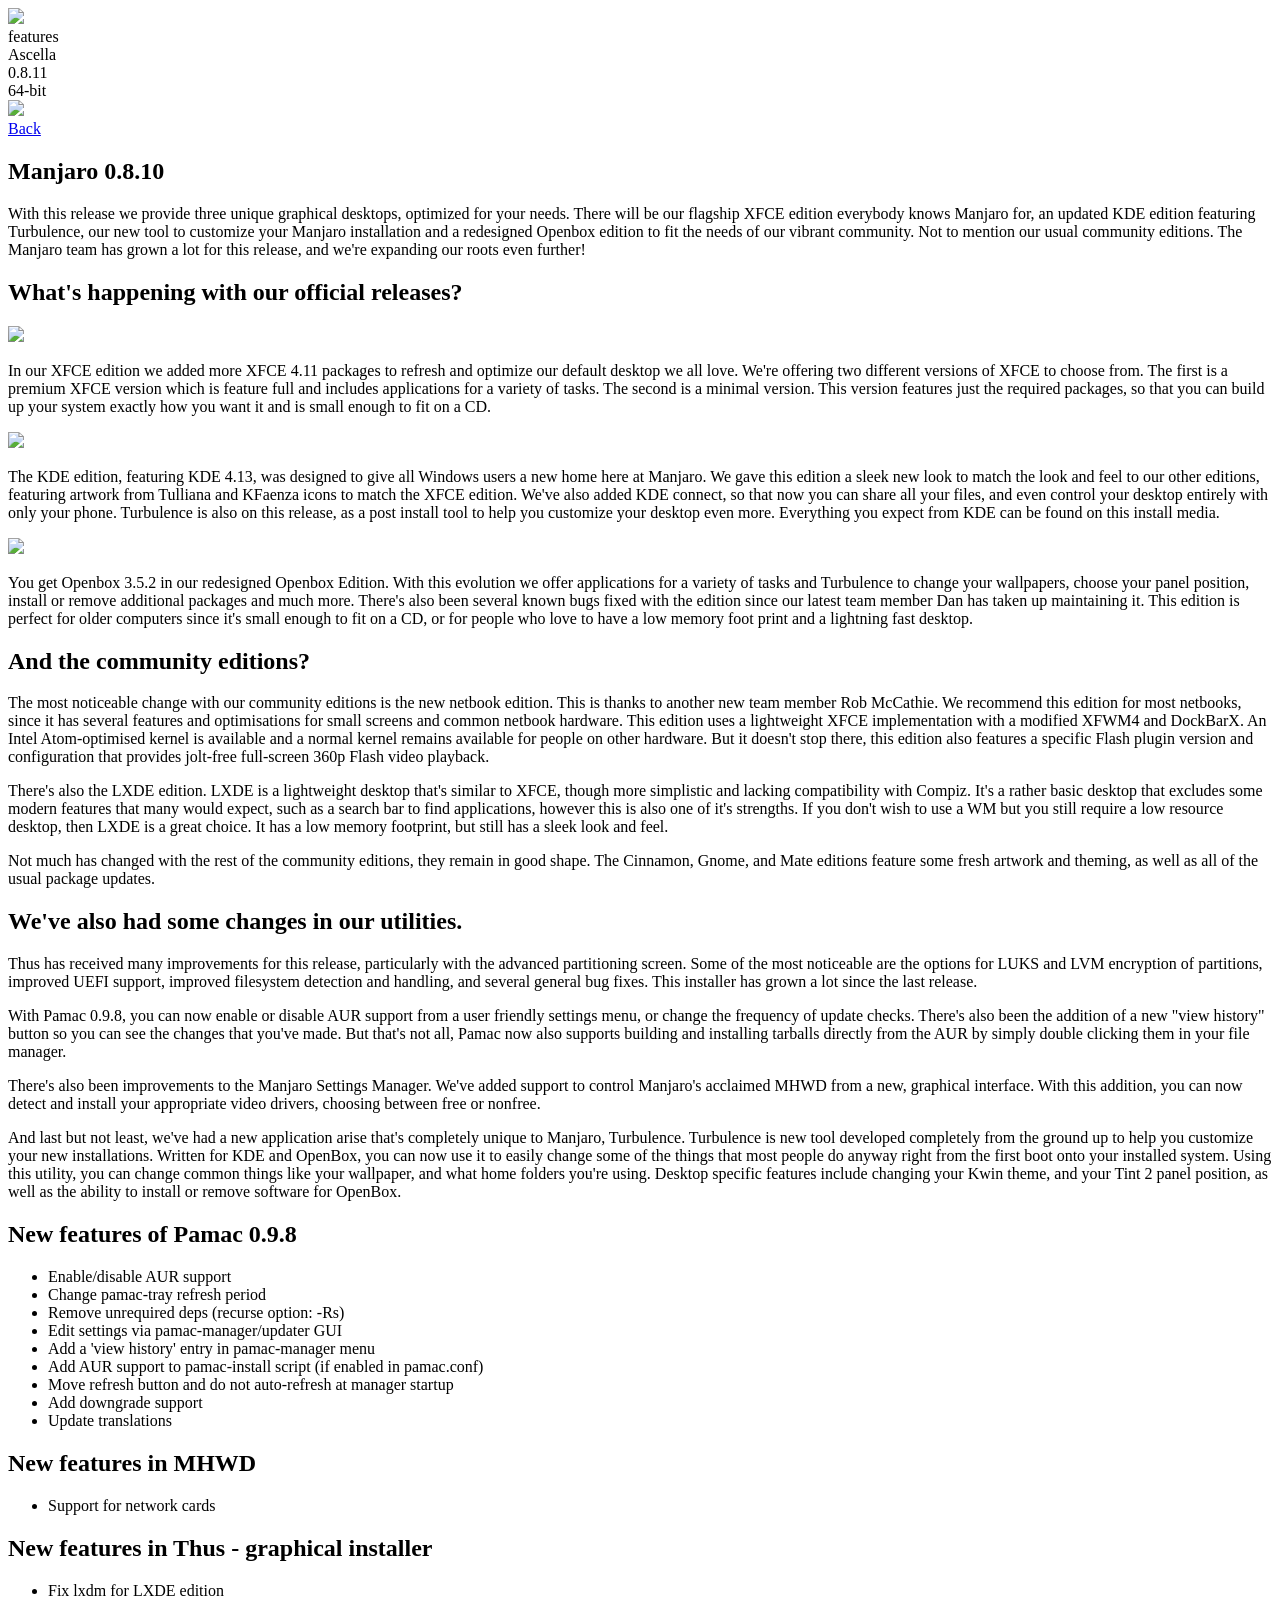
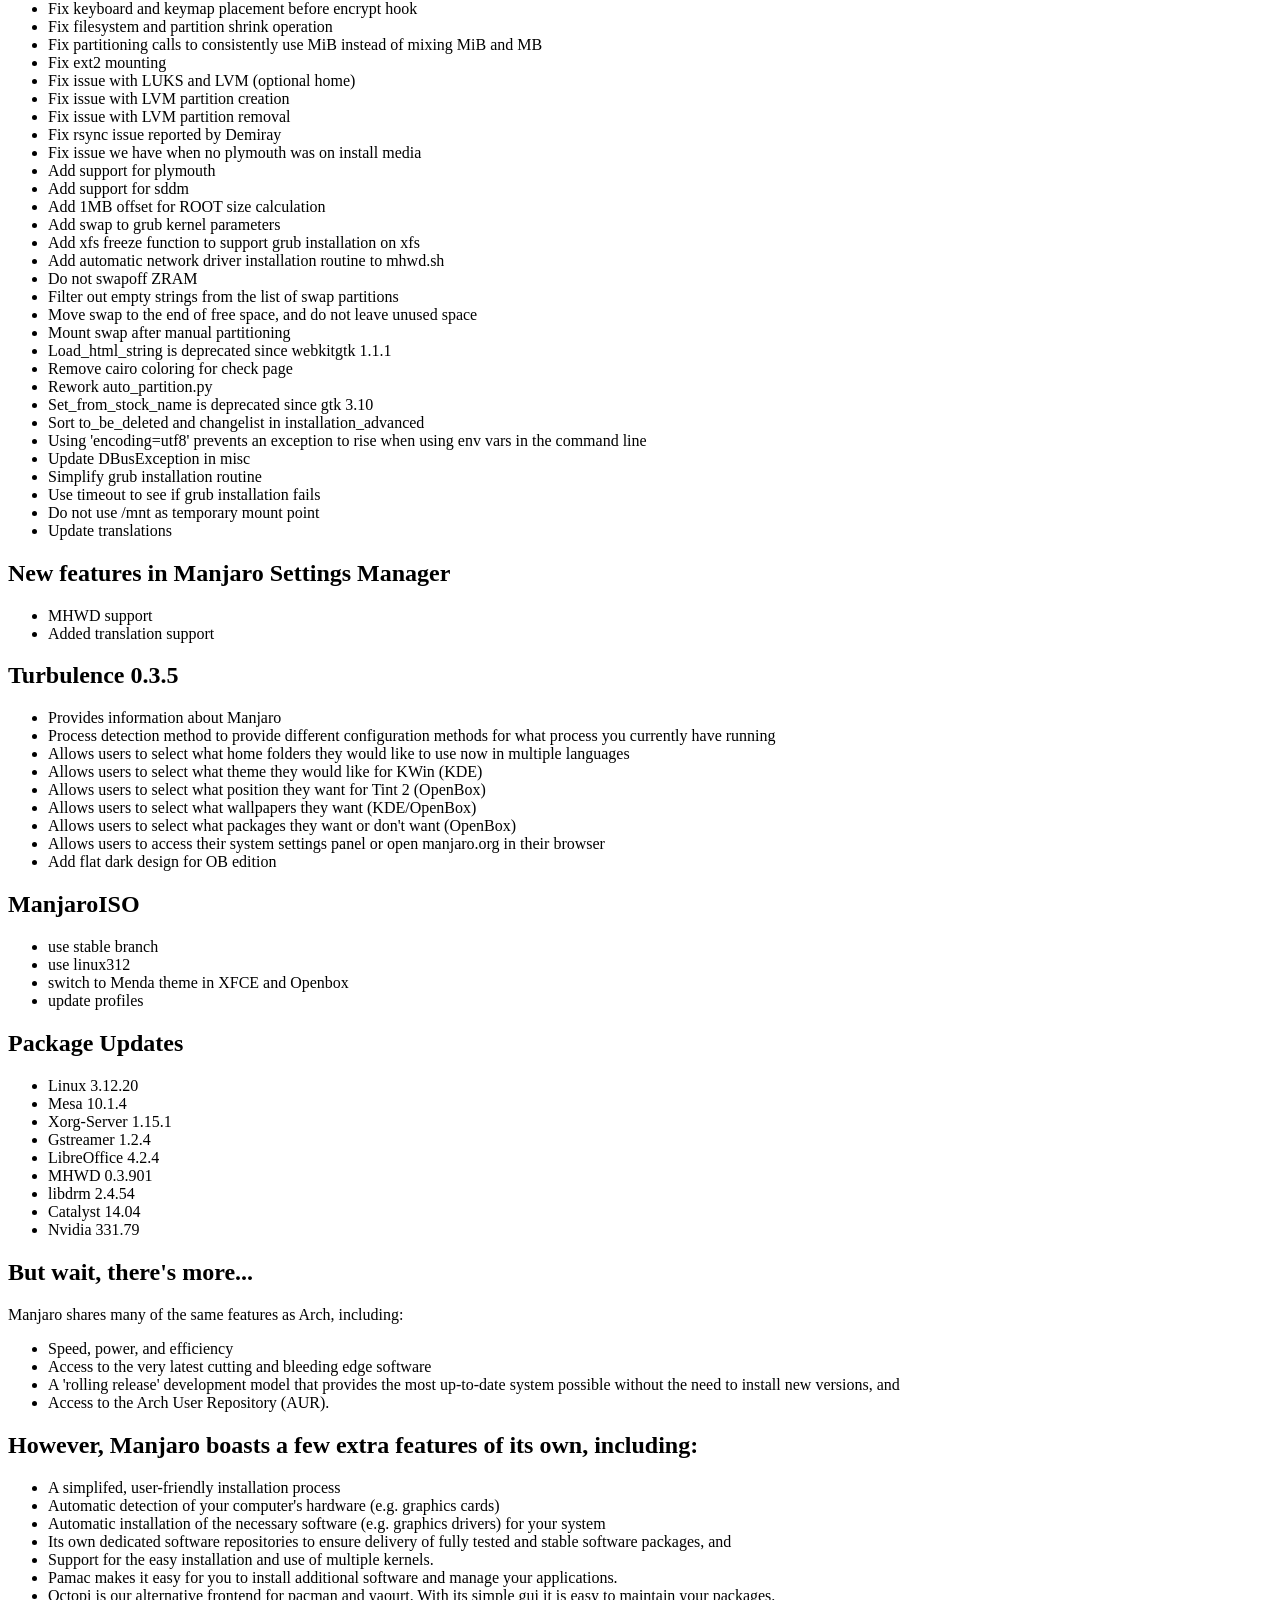
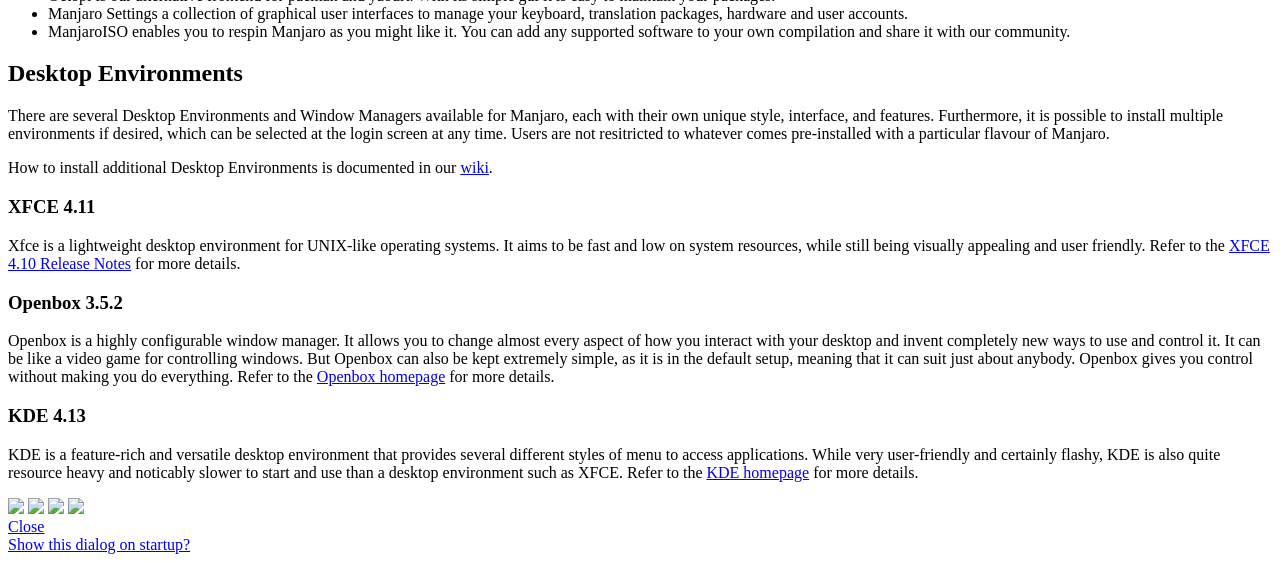
==== src/data/features.html @ 605cc164 "beginning of 0.8.11 updates" ====
<!DOCTYPE html>
<html lang="en">
    <head>
        <meta name="viewport" content="width=device-width, initial-scale=1.0">
        <link href="css/extras.css" rel="stylesheet" media="screen">
        <link href="css/common.css" rel="stylesheet" media="screen">
        <link href="css/fonts.css" rel="stylesheet" media="screen">
        <script src="js/jquery.min.js"></script>
        <script src="js/welcome.js"></script>
        <script src="js/addons.js"></script>
    </head>
    
    <!--Designed by Joshua Strot-->
    
    <body>
        <div id="header">
            <img id="logo" src="img/logo.png" />
            <div id="header-text">features</div>
            <div id="codename">Ascella</div><div id="version">0.8.11</div>
            <div id="arch">64-bit</div>
        </div>
        <div id="navigation">
            <a href="./index.html">
                <img src="img/icons/home.png" />
                <div>Back</div>
            </a>
        </div>
        <div id="content">
            <h2 id="content-header">Manjaro 0.8.10</h2>
            <p class="paragraph">With this release we provide three unique graphical desktops, optimized for your needs. There will be our flagship XFCE edition everybody knows Manjaro for, an updated KDE edition featuring Turbulence, our new tool to customize your Manjaro installation and a redesigned Openbox edition to fit the needs of our vibrant community. Not to mention our usual community editions. The Manjaro team has grown a lot for this release, and we're expanding our roots even further!</p>
            <h2 class="content-subheader">What's happening with our official releases?</h2>
            <img src="img/xfce.png" class="content-image-left"/>
            <p class="content-clear-left paragraph">In our XFCE edition we added more XFCE 4.11 packages to refresh and optimize our default desktop we all love. We're offering two different versions of XFCE to choose from. The first is a premium XFCE version which is feature full and includes applications for a variety of tasks. The second is a minimal version. This version features just the required packages, so that you can build up your system exactly how you want it and is small enough to fit on a CD.</p>
            <img src="img/kde.png" class="content-image-right"/>
            <p class="content-clear-right paragraph content-push">The KDE edition, featuring KDE 4.13, was designed to give all Windows users a new home here at Manjaro. We gave this edition a sleek new look to match the look and feel to our other editions, featuring artwork from Tulliana and KFaenza icons to match the XFCE edition. We've also added KDE connect, so that now you can share all your files, and even control your desktop entirely with only your phone. Turbulence is also on this release, as a post install tool to help you customize your desktop even more. Everything you expect from KDE can be found on this install media.</p>
            <img src="img/openbox.png" class="content-image-left"/>
            <p class="content-clear-left paragraph content-push">You get Openbox 3.5.2 in our redesigned Openbox Edition. With this evolution we offer applications for a variety of tasks and Turbulence to change your wallpapers, choose your panel position, install or remove additional packages and much more. There's also been several known bugs fixed with the edition since our latest team member Dan has taken up maintaining it. This edition is perfect for older computers since it's small enough to fit on a CD, or for people who love to have a low memory foot print and a lightning fast desktop.</p>
            <h2 class="content-subheader">And the community editions?</h2>
            <p class="paragraph">The most noticeable change with our community editions is the new netbook edition. This is thanks to another new team member Rob McCathie. We recommend this edition for most netbooks, since it has several features and optimisations for small screens and common netbook hardware. This edition uses a lightweight XFCE implementation with a modified XFWM4 and DockBarX. An Intel Atom-optimised kernel is available and a normal kernel remains available for people on other hardware. But it doesn't stop there, this edition also features a specific Flash plugin version and configuration that provides jolt-free full-screen 360p Flash video playback.</p>
            <p class="paragraph">There's also the LXDE edition. LXDE is a lightweight desktop that's similar to XFCE, though more simplistic and lacking compatibility with Compiz. It's a rather basic desktop that excludes some modern features that many would expect, such as a search bar to find applications, however this is also one of it's strengths. If you don't wish to use a WM but you still require a low resource desktop, then LXDE is a great choice. It has a low memory footprint, but still has a sleek look and feel.</p>
            <p class="paragraph">Not much has changed with the rest of the community editions, they remain in good shape. The Cinnamon, Gnome, and Mate editions feature some fresh artwork and theming, as well as all of the usual package updates.</p>
            <h2 class="content-subheader">We've also had some changes in our utilities.</h2>
            <p class="paragraph">Thus has received many improvements for this release, particularly with the advanced partitioning screen. Some of the most noticeable are the options for LUKS and LVM encryption of partitions, improved UEFI support, improved filesystem detection and handling, and several general bug fixes. This installer has grown a lot since the last release.</p>
            <p class="paragraph">With Pamac 0.9.8, you can now enable or disable AUR support from a user friendly settings menu, or change the frequency of update checks. There's also been the addition of a new "view history" button so you can see the changes that you've made. But that's not all, Pamac now also supports building and installing tarballs directly from the AUR by simply double clicking them in your file manager.</p>
            <p class="paragraph">There's also been improvements to the Manjaro Settings Manager. We've added support to control Manjaro's acclaimed MHWD from a new, graphical interface. With this addition, you can now detect and install your appropriate video drivers, choosing between free or nonfree. </p>
            <p class="paragraph">And last but not least, we've had a new application arise that's completely unique to Manjaro, Turbulence. Turbulence is new tool developed completely from the ground up to help you customize your new installations. Written for KDE and OpenBox, you can now use it to easily change some of the things that most people do anyway right from the first boot onto your installed system. Using this utility, you can change common things like your wallpaper, and what home folders you're using. Desktop specific features include changing your Kwin theme, and your Tint 2 panel position, as well as the ability to install or remove software for OpenBox.</p>
            <h2 class="content-subheader">New features of Pamac 0.9.8</h2>
            <ul class="list">
                <li>Enable/disable AUR support</li>
                <li>Change pamac-tray refresh period</li>
                <li>Remove unrequired deps (recurse option: -Rs)</li>
                <li>Edit settings via pamac-manager/updater GUI</li>
                <li>Add a 'view history' entry in pamac-manager menu</li>
                <li>Add AUR support to pamac-install script (if enabled in pamac.conf)</li>
                <li>Move refresh button and do not auto-refresh at manager startup</li>
                <li>Add downgrade support</li>
                <li>Update translations</li>
            </ul>
            <h2 class="content-subheader">New features in MHWD</h2>
            <ul class="list">
                <li>Support for network cards</li>
             </ul>
            <h2 class="content-subheader">New features in Thus - graphical installer</h2>
            <ul class="list">
                <li>Fix lxdm for LXDE edition</li>
                <li>Fix keyboard and keymap placement before encrypt hook</li>
                <li>Fix filesystem and partition shrink operation</li>
                <li>Fix partitioning calls to consistently use MiB instead of mixing MiB and MB</li>
                <li>Fix ext2 mounting</li>
                <li>Fix issue with LUKS and LVM (optional home)</li>
                <li>Fix issue with LVM partition creation</li>
                <li>Fix issue with LVM partition removal</li>
                <li>Fix rsync issue reported by Demiray</li>
                <li>Fix issue we have when no plymouth was on install media</li>
                <li>Add support for plymouth</li>
                <li>Add support for sddm</li>
                <li>Add 1MB offset for ROOT size calculation</li>
                <li>Add swap to grub kernel parameters</li>
                <li>Add xfs freeze function to support grub installation on xfs</li>
                <li>Add automatic network driver installation routine to mhwd.sh</li>
                <li>Do not swapoff ZRAM</li>
                <li>Filter out empty strings from the list of swap partitions</li>
                <li>Move swap to the end of free space, and do not leave unused space</li>
                <li>Mount swap after manual partitioning</li>
                <li>Load_html_string is deprecated since webkitgtk 1.1.1</li>
                <li>Remove cairo coloring for check page</li>
                <li>Rework auto_partition.py</li>
                <li>Set_from_stock_name is deprecated since gtk 3.10</li>           
                <li>Sort to_be_deleted and changelist in installation_advanced</li>
                <li>Using 'encoding=utf8' prevents an exception to rise when using env vars in the command line</li>
                <li>Update DBusException in misc</li>
                <li>Simplify grub installation routine</li>
                <li>Use timeout to see if grub installation fails</li>
                <li>Do not use /mnt as temporary mount point</li>
                <li>Update translations</li>
            </ul>
            <h2 class="content-subheader">New features in Manjaro Settings Manager</h2>
            <ul class="list">
                <li>MHWD support</li>
                <li>Added translation support</li>
            </ul>
            <h2 class="content-subheader">Turbulence 0.3.5</h2>
            <ul class="list">
                <li>Provides information about Manjaro</li>
                <li>Process detection method to provide different configuration methods for what process you currently have running</li>
                <li>Allows users to select what home folders they would like to use now in multiple languages</li>
                <li>Allows users to select what theme they would like for KWin (KDE)</li>
                <li>Allows users to select what position they want for Tint 2 (OpenBox)</li>
                <li>Allows users to select what wallpapers they want (KDE/OpenBox)</li>
                <li>Allows users to select what packages they want or don&#39;t want (OpenBox)</li>
                <li>Allows users to access their system settings panel or open manjaro.org in their browser</li>
                <li>Add flat dark design for OB edition</li>
            </ul>
            <h2 class="content-subheader">ManjaroISO</h2>
            <ul class="list">
                <li>use stable branch</li>
                <li>use linux312</li>
                <li>switch to Menda theme in XFCE and Openbox</li>
                <li>update profiles</li>
           </ul>
            <h2 class="content-subheader">Package Updates</h2>
            <ul class="list">
                <li>Linux 3.12.20</li>
                <li>Mesa 10.1.4</li>
                <li>Xorg-Server 1.15.1</li>
                <li>Gstreamer 1.2.4</li>
                <li>LibreOffice 4.2.4</li>
                <li>MHWD 0.3.901</li>
                <li>libdrm 2.4.54</li>
                <li>Catalyst 14.04</li>
                <li>Nvidia 331.79</li>
            </ul>
            <h2 class="content-subheader">But wait, there's more...</h2>
            <p class="paragraph">Manjaro shares many of the same features as Arch, including:</p>
            <ul class="list">
                <li>Speed, power, and efficiency</li>
                <li>Access to the very latest cutting and bleeding edge software</li>
                <li>A 'rolling release' development model that provides the most up-to-date system possible without the need to install new versions, and</li>
                <li>Access to the Arch User Repository (AUR).</li>
            </ul>
            <h2 class="paragraph">However, Manjaro boasts a few extra features of its own, including:</h2>
            <ul class="list">
                <li>A simplifed, user-friendly installation process</li>
                <li>Automatic detection of your computer's hardware (e.g. graphics cards)</li>
                <li>Automatic installation of the necessary software (e.g. graphics drivers) for your system</li>
                <li>Its own dedicated software repositories to ensure delivery of fully tested and stable software packages, and</li>
                <li>Support for the easy installation and use of multiple kernels.</li>
                <li>Pamac makes it easy for you to install additional software and manage your applications.</li>
                <li>Octopi is our alternative frontend for pacman and yaourt. With its simple gui it is easy to maintain your packages.</li>
                <li>Manjaro Settings a collection of graphical user interfaces to manage your keyboard, translation packages, hardware and user accounts.</li>
                <li>ManjaroISO enables you to respin Manjaro as you might like it. You can add any supported software to your own compilation and share it with our community.</li>
            </ul>
            <h2 class="content-subheader">Desktop Environments</h2>
            <p class="paragraph">There are several Desktop Environments and Window Managers available for Manjaro, each with their own unique style, interface, and features. Furthermore, it is possible to install multiple environments if desired, which can be selected at the login screen at any time. Users are not resitricted to whatever comes pre-installed with a particular flavour of Manjaro.</p>
            <p class="paragraph">How to install additional Desktop Environments is documented in our <a href="cmd://link?http://wiki.manjaro.org/index.php?title=Install_Desktop_Environments" class="success-link">wiki</a>.</p>
            <h3 class="subparagraph">XFCE 4.11</h3>
            <p class="paragraph">Xfce is a lightweight desktop environment for UNIX-like operating systems. It aims to be fast and low on system resources, while still being visually appealing and user friendly. Refer to the <a href="cmd://link?http://www.xfce.org/about/news/?post=1335571200" class="success-link">XFCE 4.10 Release Notes</a> for more details.</p>
            <h3 class="subparagraph">Openbox 3.5.2</h3>
            <p class="paragraph">Openbox is a highly configurable window manager. It allows you to change almost every aspect of how you interact with your desktop and invent completely new ways to use and control it. It can be like a video game for controlling windows. But Openbox can also be kept extremely simple, as it is in the default setup, meaning that it can suit just about anybody. Openbox gives you control without making you do everything. Refer to the <a href="cmd://link?http://openbox.org/" class="success-link">Openbox homepage</a> for more details.</p>
            <h3 class="subparagraph">KDE 4.13</h3>
            <p class="paragraph">KDE is a feature-rich and versatile desktop environment that provides several different styles of menu to access applications. While very user-friendly and certainly flashy, KDE is also quite resource heavy and noticably slower to start and use than a desktop environment such as XFCE.  Refer to the <a href="cmd://link?http://kde.org/" class="success-link">KDE homepage</a> for more details.</p>
            
        </div>
        
        <footer>
            <div id="social-media">
                <a href="cmd://link?https://plus.google.com/118244873957924966264"><img class="social-media-img" src=img/social-google.png /></a>
                <a href="cmd://link?https://www.facebook.com/ManjaroLinux"><img class="social-media-img" src=img/social-facebook.png /></a>
                <a href="cmd://link?https://twitter.com/ManjaroLinux"><img class="social-media-img" src=img/social-twitter.png /></a>
                <a href="cmd://link?https://www.reddit.com/r/ManjaroLinux"><img class="social-media-img" src=img/social-reddit.png /></a>
            </div>
            <a id="close" href="cmd://close">Close</a>
            <div id="checkbox">
                <a href="cmd://toggle-startup"><i id="autostart" class="icon-check"></i> Show this dialog on startup?</a>
            </div>
        </footer>
    </body>
</html>
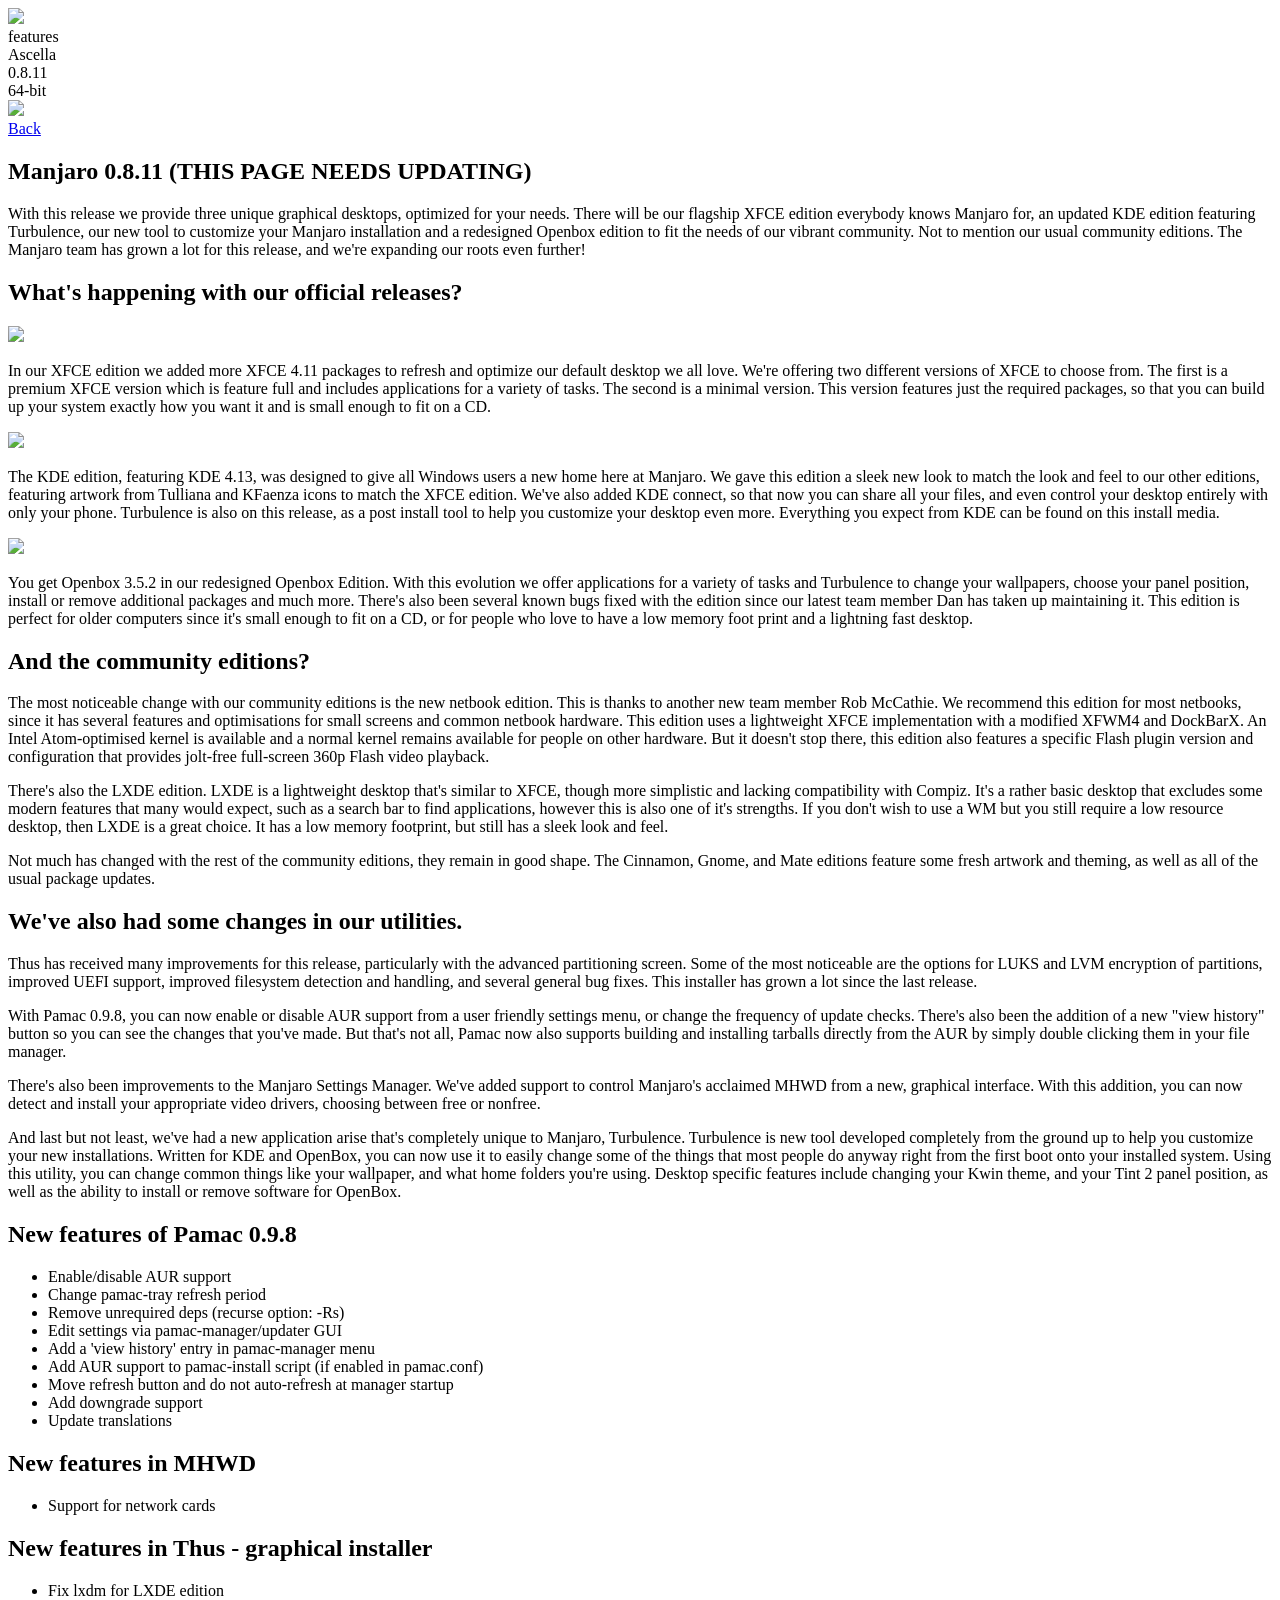
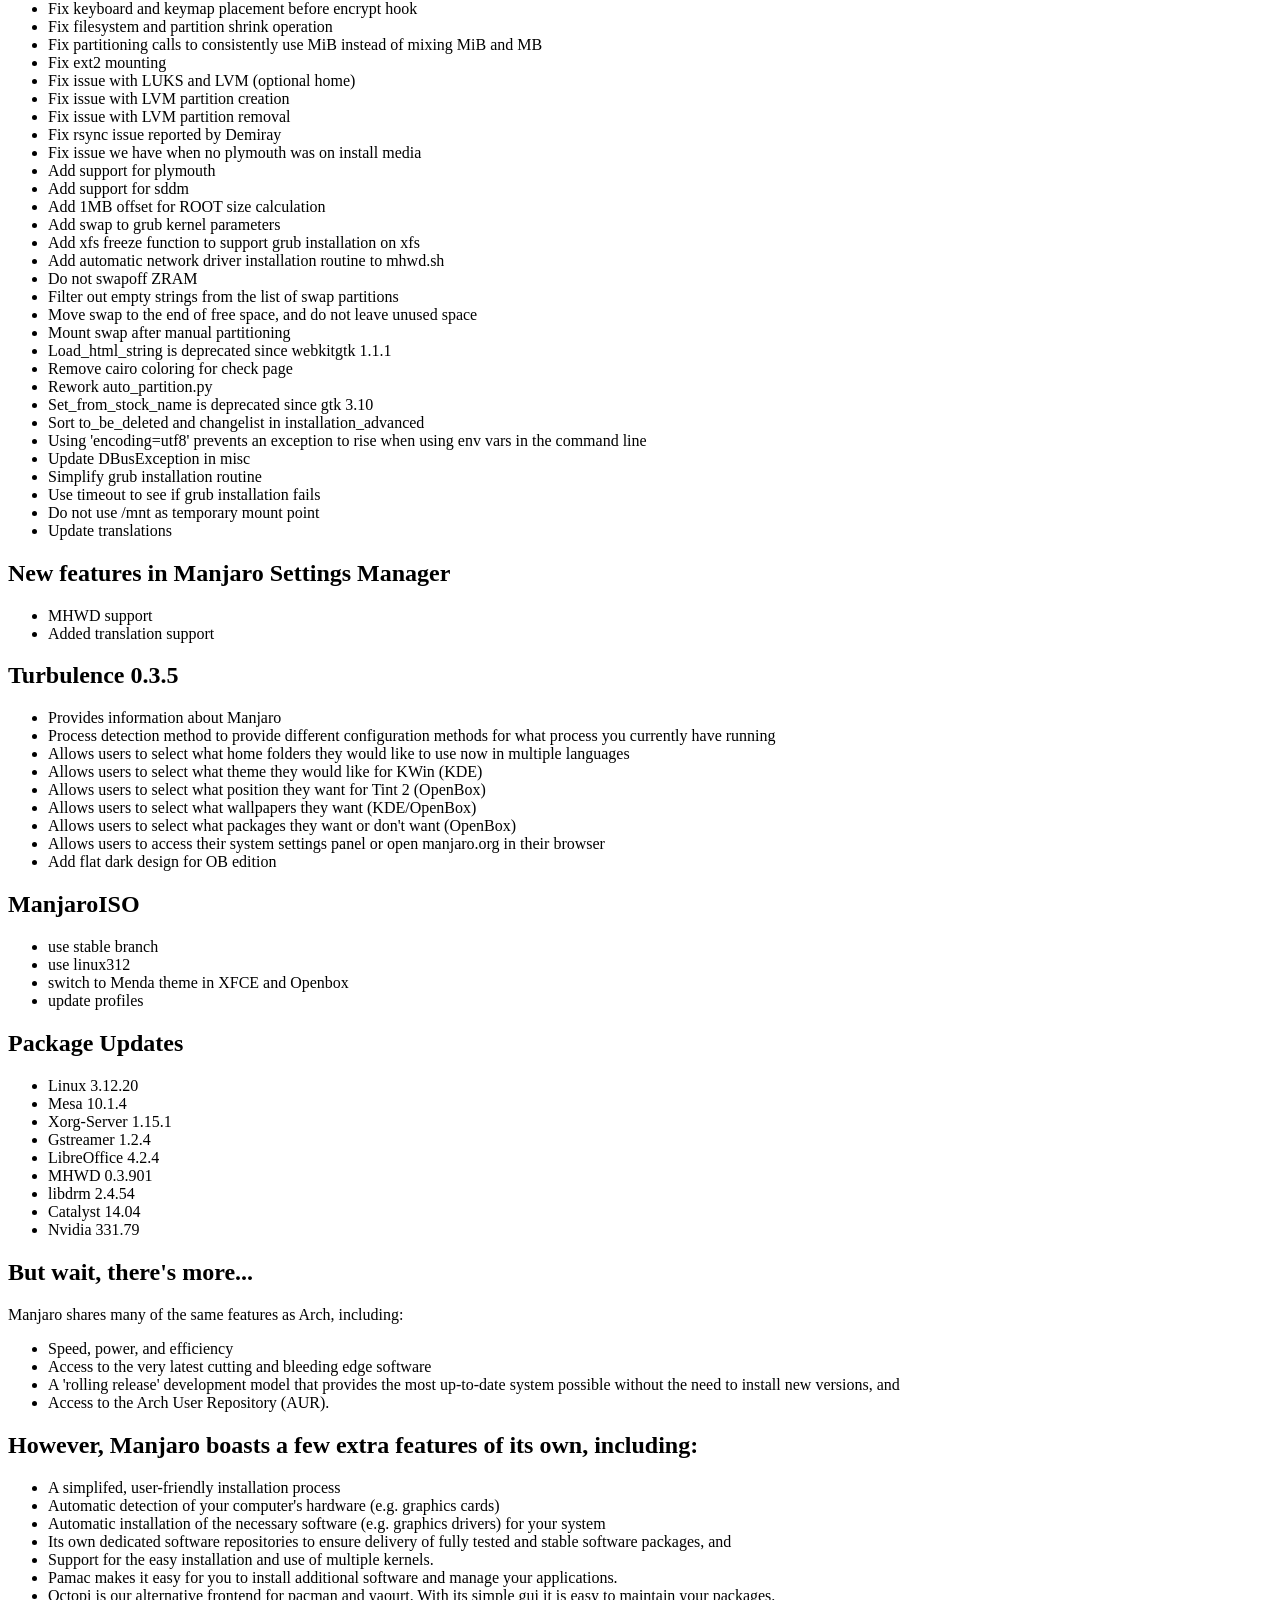
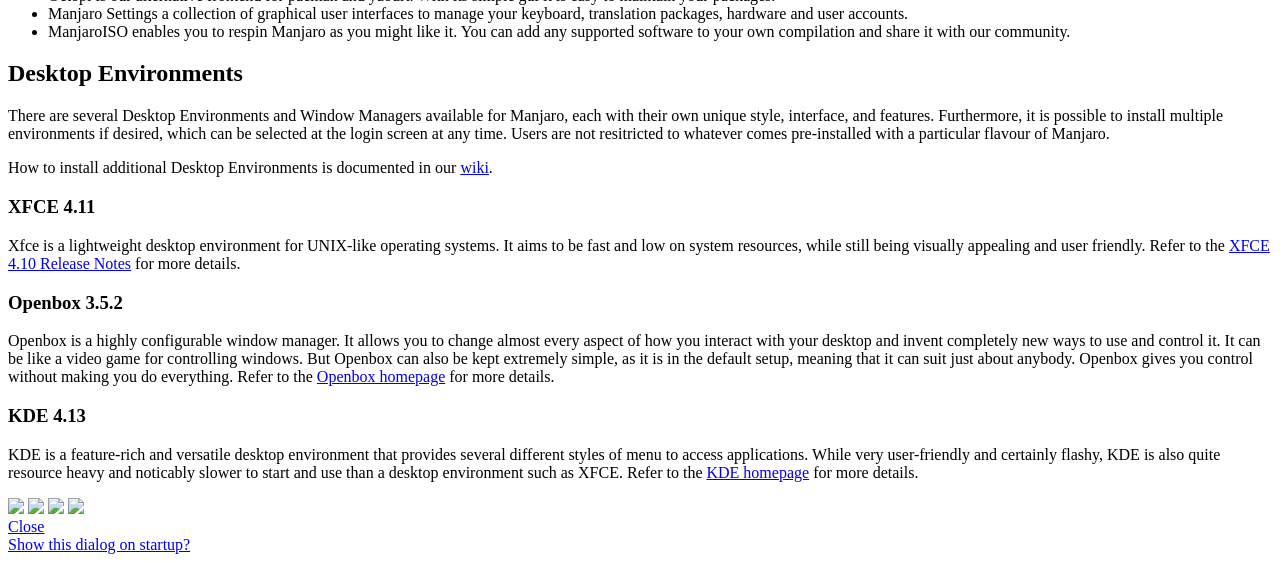
==== commit b208a104: "updates and fixes for 0.8.11 release" ====
--- a/src/data/features.html
+++ b/src/data/features.html
@@ -26,7 +26,7 @@
             </a>
         </div>
         <div id="content">
-            <h2 id="content-header">Manjaro 0.8.10</h2>
+            <h2 id="content-header">Manjaro 0.8.11 (THIS PAGE NEEDS UPDATING)</h2>
             <p class="paragraph">With this release we provide three unique graphical desktops, optimized for your needs. There will be our flagship XFCE edition everybody knows Manjaro for, an updated KDE edition featuring Turbulence, our new tool to customize your Manjaro installation and a redesigned Openbox edition to fit the needs of our vibrant community. Not to mention our usual community editions. The Manjaro team has grown a lot for this release, and we're expanding our roots even further!</p>
             <h2 class="content-subheader">What's happening with our official releases?</h2>
             <img src="img/xfce.png" class="content-image-left"/>
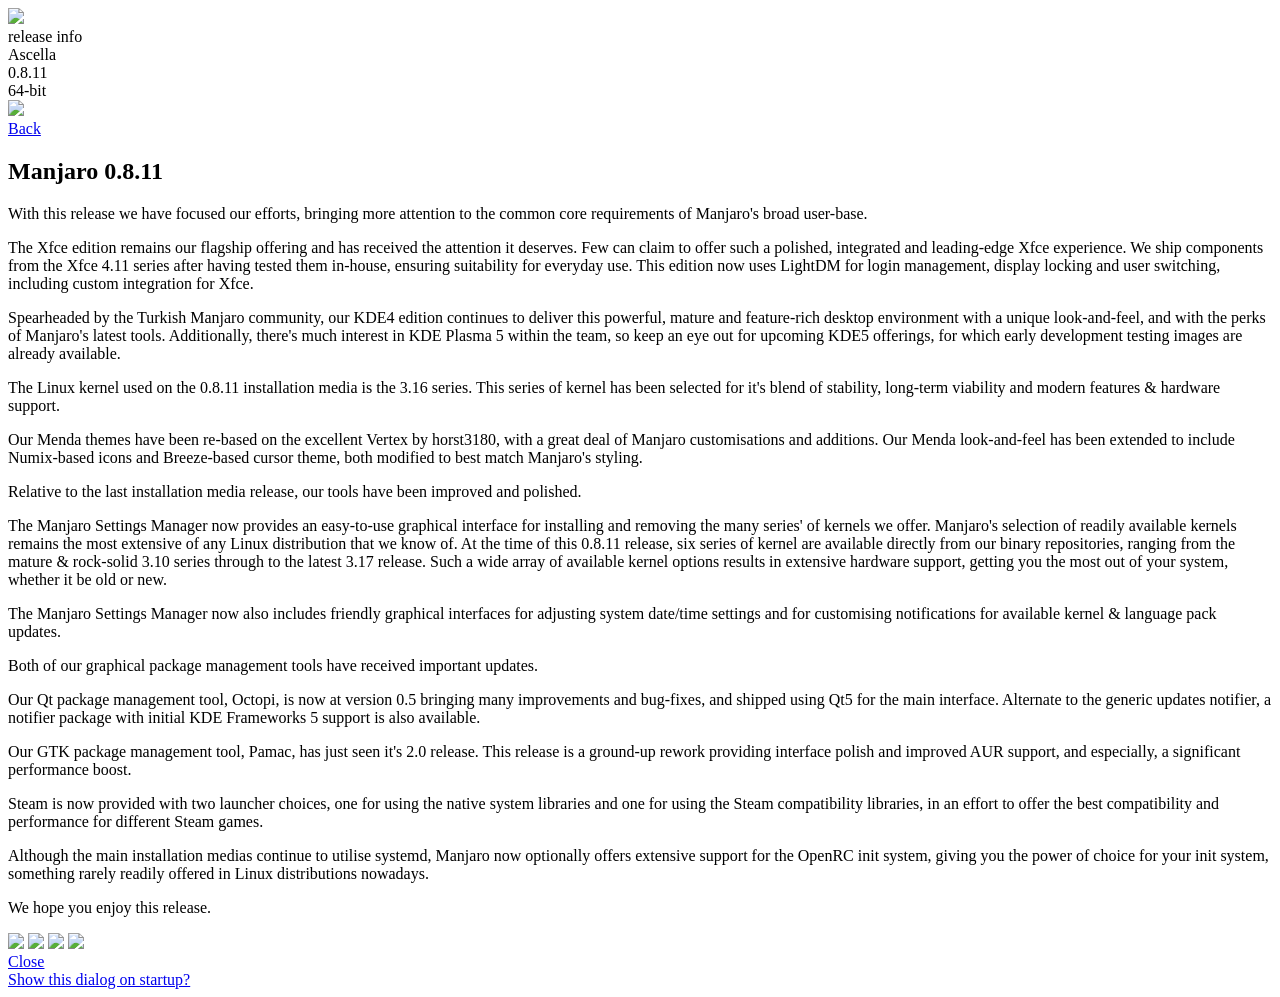
==== commit e585952b: "updates for 0.8.11" ====
--- a/src/data/features.html
+++ b/src/data/features.html
@@ -15,7 +15,7 @@
     <body>
         <div id="header">
             <img id="logo" src="img/logo.png" />
-            <div id="header-text">features</div>
+            <div id="header-text">release info</div>
             <div id="codename">Ascella</div><div id="version">0.8.11</div>
             <div id="arch">64-bit</div>
         </div>
@@ -26,139 +26,23 @@
             </a>
         </div>
         <div id="content">
-            <h2 id="content-header">Manjaro 0.8.11 (THIS PAGE NEEDS UPDATING)</h2>
-            <p class="paragraph">With this release we provide three unique graphical desktops, optimized for your needs. There will be our flagship XFCE edition everybody knows Manjaro for, an updated KDE edition featuring Turbulence, our new tool to customize your Manjaro installation and a redesigned Openbox edition to fit the needs of our vibrant community. Not to mention our usual community editions. The Manjaro team has grown a lot for this release, and we're expanding our roots even further!</p>
-            <h2 class="content-subheader">What's happening with our official releases?</h2>
-            <img src="img/xfce.png" class="content-image-left"/>
-            <p class="content-clear-left paragraph">In our XFCE edition we added more XFCE 4.11 packages to refresh and optimize our default desktop we all love. We're offering two different versions of XFCE to choose from. The first is a premium XFCE version which is feature full and includes applications for a variety of tasks. The second is a minimal version. This version features just the required packages, so that you can build up your system exactly how you want it and is small enough to fit on a CD.</p>
-            <img src="img/kde.png" class="content-image-right"/>
-            <p class="content-clear-right paragraph content-push">The KDE edition, featuring KDE 4.13, was designed to give all Windows users a new home here at Manjaro. We gave this edition a sleek new look to match the look and feel to our other editions, featuring artwork from Tulliana and KFaenza icons to match the XFCE edition. We've also added KDE connect, so that now you can share all your files, and even control your desktop entirely with only your phone. Turbulence is also on this release, as a post install tool to help you customize your desktop even more. Everything you expect from KDE can be found on this install media.</p>
-            <img src="img/openbox.png" class="content-image-left"/>
-            <p class="content-clear-left paragraph content-push">You get Openbox 3.5.2 in our redesigned Openbox Edition. With this evolution we offer applications for a variety of tasks and Turbulence to change your wallpapers, choose your panel position, install or remove additional packages and much more. There's also been several known bugs fixed with the edition since our latest team member Dan has taken up maintaining it. This edition is perfect for older computers since it's small enough to fit on a CD, or for people who love to have a low memory foot print and a lightning fast desktop.</p>
-            <h2 class="content-subheader">And the community editions?</h2>
-            <p class="paragraph">The most noticeable change with our community editions is the new netbook edition. This is thanks to another new team member Rob McCathie. We recommend this edition for most netbooks, since it has several features and optimisations for small screens and common netbook hardware. This edition uses a lightweight XFCE implementation with a modified XFWM4 and DockBarX. An Intel Atom-optimised kernel is available and a normal kernel remains available for people on other hardware. But it doesn't stop there, this edition also features a specific Flash plugin version and configuration that provides jolt-free full-screen 360p Flash video playback.</p>
-            <p class="paragraph">There's also the LXDE edition. LXDE is a lightweight desktop that's similar to XFCE, though more simplistic and lacking compatibility with Compiz. It's a rather basic desktop that excludes some modern features that many would expect, such as a search bar to find applications, however this is also one of it's strengths. If you don't wish to use a WM but you still require a low resource desktop, then LXDE is a great choice. It has a low memory footprint, but still has a sleek look and feel.</p>
-            <p class="paragraph">Not much has changed with the rest of the community editions, they remain in good shape. The Cinnamon, Gnome, and Mate editions feature some fresh artwork and theming, as well as all of the usual package updates.</p>
-            <h2 class="content-subheader">We've also had some changes in our utilities.</h2>
-            <p class="paragraph">Thus has received many improvements for this release, particularly with the advanced partitioning screen. Some of the most noticeable are the options for LUKS and LVM encryption of partitions, improved UEFI support, improved filesystem detection and handling, and several general bug fixes. This installer has grown a lot since the last release.</p>
-            <p class="paragraph">With Pamac 0.9.8, you can now enable or disable AUR support from a user friendly settings menu, or change the frequency of update checks. There's also been the addition of a new "view history" button so you can see the changes that you've made. But that's not all, Pamac now also supports building and installing tarballs directly from the AUR by simply double clicking them in your file manager.</p>
-            <p class="paragraph">There's also been improvements to the Manjaro Settings Manager. We've added support to control Manjaro's acclaimed MHWD from a new, graphical interface. With this addition, you can now detect and install your appropriate video drivers, choosing between free or nonfree. </p>
-            <p class="paragraph">And last but not least, we've had a new application arise that's completely unique to Manjaro, Turbulence. Turbulence is new tool developed completely from the ground up to help you customize your new installations. Written for KDE and OpenBox, you can now use it to easily change some of the things that most people do anyway right from the first boot onto your installed system. Using this utility, you can change common things like your wallpaper, and what home folders you're using. Desktop specific features include changing your Kwin theme, and your Tint 2 panel position, as well as the ability to install or remove software for OpenBox.</p>
-            <h2 class="content-subheader">New features of Pamac 0.9.8</h2>
-            <ul class="list">
-                <li>Enable/disable AUR support</li>
-                <li>Change pamac-tray refresh period</li>
-                <li>Remove unrequired deps (recurse option: -Rs)</li>
-                <li>Edit settings via pamac-manager/updater GUI</li>
-                <li>Add a 'view history' entry in pamac-manager menu</li>
-                <li>Add AUR support to pamac-install script (if enabled in pamac.conf)</li>
-                <li>Move refresh button and do not auto-refresh at manager startup</li>
-                <li>Add downgrade support</li>
-                <li>Update translations</li>
-            </ul>
-            <h2 class="content-subheader">New features in MHWD</h2>
-            <ul class="list">
-                <li>Support for network cards</li>
-             </ul>
-            <h2 class="content-subheader">New features in Thus - graphical installer</h2>
-            <ul class="list">
-                <li>Fix lxdm for LXDE edition</li>
-                <li>Fix keyboard and keymap placement before encrypt hook</li>
-                <li>Fix filesystem and partition shrink operation</li>
-                <li>Fix partitioning calls to consistently use MiB instead of mixing MiB and MB</li>
-                <li>Fix ext2 mounting</li>
-                <li>Fix issue with LUKS and LVM (optional home)</li>
-                <li>Fix issue with LVM partition creation</li>
-                <li>Fix issue with LVM partition removal</li>
-                <li>Fix rsync issue reported by Demiray</li>
-                <li>Fix issue we have when no plymouth was on install media</li>
-                <li>Add support for plymouth</li>
-                <li>Add support for sddm</li>
-                <li>Add 1MB offset for ROOT size calculation</li>
-                <li>Add swap to grub kernel parameters</li>
-                <li>Add xfs freeze function to support grub installation on xfs</li>
-                <li>Add automatic network driver installation routine to mhwd.sh</li>
-                <li>Do not swapoff ZRAM</li>
-                <li>Filter out empty strings from the list of swap partitions</li>
-                <li>Move swap to the end of free space, and do not leave unused space</li>
-                <li>Mount swap after manual partitioning</li>
-                <li>Load_html_string is deprecated since webkitgtk 1.1.1</li>
-                <li>Remove cairo coloring for check page</li>
-                <li>Rework auto_partition.py</li>
-                <li>Set_from_stock_name is deprecated since gtk 3.10</li>           
-                <li>Sort to_be_deleted and changelist in installation_advanced</li>
-                <li>Using 'encoding=utf8' prevents an exception to rise when using env vars in the command line</li>
-                <li>Update DBusException in misc</li>
-                <li>Simplify grub installation routine</li>
-                <li>Use timeout to see if grub installation fails</li>
-                <li>Do not use /mnt as temporary mount point</li>
-                <li>Update translations</li>
-            </ul>
-            <h2 class="content-subheader">New features in Manjaro Settings Manager</h2>
-            <ul class="list">
-                <li>MHWD support</li>
-                <li>Added translation support</li>
-            </ul>
-            <h2 class="content-subheader">Turbulence 0.3.5</h2>
-            <ul class="list">
-                <li>Provides information about Manjaro</li>
-                <li>Process detection method to provide different configuration methods for what process you currently have running</li>
-                <li>Allows users to select what home folders they would like to use now in multiple languages</li>
-                <li>Allows users to select what theme they would like for KWin (KDE)</li>
-                <li>Allows users to select what position they want for Tint 2 (OpenBox)</li>
-                <li>Allows users to select what wallpapers they want (KDE/OpenBox)</li>
-                <li>Allows users to select what packages they want or don&#39;t want (OpenBox)</li>
-                <li>Allows users to access their system settings panel or open manjaro.org in their browser</li>
-                <li>Add flat dark design for OB edition</li>
-            </ul>
-            <h2 class="content-subheader">ManjaroISO</h2>
-            <ul class="list">
-                <li>use stable branch</li>
-                <li>use linux312</li>
-                <li>switch to Menda theme in XFCE and Openbox</li>
-                <li>update profiles</li>
-           </ul>
-            <h2 class="content-subheader">Package Updates</h2>
-            <ul class="list">
-                <li>Linux 3.12.20</li>
-                <li>Mesa 10.1.4</li>
-                <li>Xorg-Server 1.15.1</li>
-                <li>Gstreamer 1.2.4</li>
-                <li>LibreOffice 4.2.4</li>
-                <li>MHWD 0.3.901</li>
-                <li>libdrm 2.4.54</li>
-                <li>Catalyst 14.04</li>
-                <li>Nvidia 331.79</li>
-            </ul>
-            <h2 class="content-subheader">But wait, there's more...</h2>
-            <p class="paragraph">Manjaro shares many of the same features as Arch, including:</p>
-            <ul class="list">
-                <li>Speed, power, and efficiency</li>
-                <li>Access to the very latest cutting and bleeding edge software</li>
-                <li>A 'rolling release' development model that provides the most up-to-date system possible without the need to install new versions, and</li>
-                <li>Access to the Arch User Repository (AUR).</li>
-            </ul>
-            <h2 class="paragraph">However, Manjaro boasts a few extra features of its own, including:</h2>
-            <ul class="list">
-                <li>A simplifed, user-friendly installation process</li>
-                <li>Automatic detection of your computer's hardware (e.g. graphics cards)</li>
-                <li>Automatic installation of the necessary software (e.g. graphics drivers) for your system</li>
-                <li>Its own dedicated software repositories to ensure delivery of fully tested and stable software packages, and</li>
-                <li>Support for the easy installation and use of multiple kernels.</li>
-                <li>Pamac makes it easy for you to install additional software and manage your applications.</li>
-                <li>Octopi is our alternative frontend for pacman and yaourt. With its simple gui it is easy to maintain your packages.</li>
-                <li>Manjaro Settings a collection of graphical user interfaces to manage your keyboard, translation packages, hardware and user accounts.</li>
-                <li>ManjaroISO enables you to respin Manjaro as you might like it. You can add any supported software to your own compilation and share it with our community.</li>
-            </ul>
-            <h2 class="content-subheader">Desktop Environments</h2>
-            <p class="paragraph">There are several Desktop Environments and Window Managers available for Manjaro, each with their own unique style, interface, and features. Furthermore, it is possible to install multiple environments if desired, which can be selected at the login screen at any time. Users are not resitricted to whatever comes pre-installed with a particular flavour of Manjaro.</p>
-            <p class="paragraph">How to install additional Desktop Environments is documented in our <a href="cmd://link?http://wiki.manjaro.org/index.php?title=Install_Desktop_Environments" class="success-link">wiki</a>.</p>
-            <h3 class="subparagraph">XFCE 4.11</h3>
-            <p class="paragraph">Xfce is a lightweight desktop environment for UNIX-like operating systems. It aims to be fast and low on system resources, while still being visually appealing and user friendly. Refer to the <a href="cmd://link?http://www.xfce.org/about/news/?post=1335571200" class="success-link">XFCE 4.10 Release Notes</a> for more details.</p>
-            <h3 class="subparagraph">Openbox 3.5.2</h3>
-            <p class="paragraph">Openbox is a highly configurable window manager. It allows you to change almost every aspect of how you interact with your desktop and invent completely new ways to use and control it. It can be like a video game for controlling windows. But Openbox can also be kept extremely simple, as it is in the default setup, meaning that it can suit just about anybody. Openbox gives you control without making you do everything. Refer to the <a href="cmd://link?http://openbox.org/" class="success-link">Openbox homepage</a> for more details.</p>
-            <h3 class="subparagraph">KDE 4.13</h3>
-            <p class="paragraph">KDE is a feature-rich and versatile desktop environment that provides several different styles of menu to access applications. While very user-friendly and certainly flashy, KDE is also quite resource heavy and noticably slower to start and use than a desktop environment such as XFCE.  Refer to the <a href="cmd://link?http://kde.org/" class="success-link">KDE homepage</a> for more details.</p>
+            <h2 id="content-header">Manjaro 0.8.11</h2>
+            <p class="paragraph">With this release we have focused our efforts, bringing more attention to the common core requirements of Manjaro's broad user-base.</p>
+            <p class="paragraph">The Xfce edition remains our flagship offering and has received the attention it deserves. Few can claim to offer such a polished, integrated and leading-edge Xfce experience. We ship components from the Xfce 4.11 series after having tested them in-house, ensuring suitability for everyday use. This edition now uses LightDM for login management, display locking and user switching, including custom integration for Xfce.</p>
+            <p class="paragraph">Spearheaded by the Turkish Manjaro community, our KDE4 edition continues to deliver this powerful, mature and feature-rich desktop environment with a unique look-and-feel, and with the perks of Manjaro's latest tools. Additionally, there's much interest in KDE Plasma 5 within the team, so keep an eye out for upcoming KDE5 offerings, for which early development testing images are already available.</p>
+            <p class="paragraph">The Linux kernel used on the 0.8.11 installation media is the 3.16 series. This series of kernel has been selected for it's blend of stability, long-term viability and modern features & hardware support.</p>
+            <p class="paragraph">Our Menda themes have been re-based on the excellent Vertex by horst3180, with a great deal of Manjaro customisations and additions. Our Menda look-and-feel has been extended to include Numix-based icons and Breeze-based cursor theme, both modified to best match Manjaro's styling.</p>
+            <p class="paragraph">Relative to the last installation media release, our tools have been improved and polished.</p>
+            <p class="paragraph">The Manjaro Settings Manager now provides an easy-to-use graphical interface for installing and removing the many series' of kernels we offer. Manjaro's selection of readily available kernels remains the most extensive of any Linux distribution that we know of. At the time of this 0.8.11 release, six series of kernel are available directly from our binary repositories, ranging from the mature & rock-solid 3.10 series through to the latest 3.17 release. Such a wide array of available kernel options results in extensive hardware support, getting you the most out of your system, whether it be old or new.</p>
+            <p class="paragraph">The Manjaro Settings Manager now also includes friendly graphical interfaces for adjusting system date/time settings and for customising notifications for available kernel & language pack updates.</p>
+            <p class="paragraph">Both of our graphical package management tools have received important updates.</p>
+            <p class="paragraph">Our Qt package management tool, Octopi, is now at version 0.5 bringing many improvements and bug-fixes, and shipped using Qt5 for the main interface. Alternate to the generic updates notifier, a notifier package with initial KDE Frameworks 5 support is also available.</p>
+            <p class="paragraph">Our GTK package management tool, Pamac, has just seen it's 2.0 release. This release is a ground-up rework providing interface polish and improved AUR support, and especially, a significant performance boost.</p>
+            <p class="paragraph">Steam is now provided with two launcher choices, one for using the native system libraries and one for using the Steam compatibility libraries, in an effort to offer the best compatibility and performance for different Steam games.</p>
+            <p class="paragraph">Although the main installation medias continue to utilise systemd, Manjaro now optionally offers extensive support for the OpenRC init system, giving you the power of choice for your init system, something rarely readily offered in Linux distributions nowadays.</p>
+            <p class="paragraph">We hope you enjoy this release.</p>
+
+
             
         </div>
         
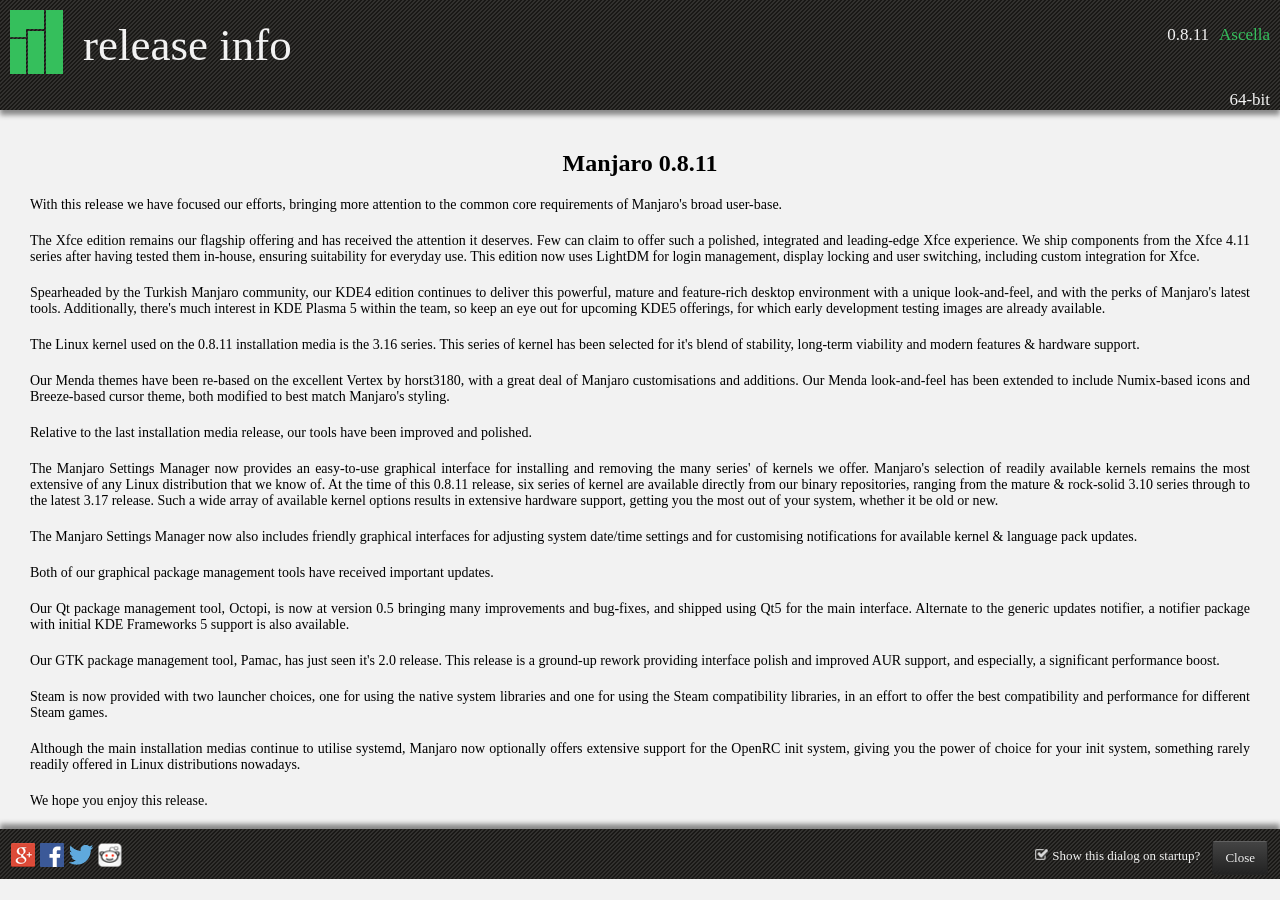
==== commit 0b0500a1: "js on the end" ====
--- a/src/data/features.html
+++ b/src/data/features.html
@@ -5,9 +5,6 @@
         <link href="css/extras.css" rel="stylesheet" media="screen">
         <link href="css/common.css" rel="stylesheet" media="screen">
         <link href="css/fonts.css" rel="stylesheet" media="screen">
-        <script src="js/jquery.min.js"></script>
-        <script src="js/welcome.js"></script>
-        <script src="js/addons.js"></script>
     </head>
     
     <!--Designed by Joshua Strot-->
@@ -59,4 +56,7 @@
             </div>
         </footer>
     </body>
+    <script src="js/jquery.min.js"></script>
+    <script src="js/welcome.js"></script>
+    <script src="js/addons.js"></script>
 </html>
--- a/src/data/css/extras.css
+++ b/src/data/css/extras.css
@@ -0,0 +1,65 @@
+/*
+ * Designed by Joshua Strot
+ */
+
+a {
+    outline: 0;
+    color: #42B36B;
+    text-decoration: underline;
+}
+a:hover, a:active, a:visited {
+    color: #42B36B;
+}
+
+#content {
+    float: left;
+    text-align: justify;
+    font-family: 'droid_sansregular';
+}
+#content-header {
+    text-align: center;
+}
+
+.content-subheader {
+    font-size: 18px;
+    margin: 10px; 
+    font-weight: bold;
+    clear: left;
+}
+.paragraph {
+    font-size: 14px;
+    margin: 20px 30px;
+}
+.subparagraph {
+    font-size: 16px;
+    margin: 15px;
+    font-weight: bold;
+    clear: left;
+}
+.content-image-left {
+    float: left; 
+    clear: right;
+    margin: 10px;
+}
+.content-image-right {
+    float: right; 
+    clear: left; 
+    margin: 10px;
+}
+.content-clear-left {
+    clear: right;
+}
+.content-clear-right {
+    clear: left;
+}
+.content-push {
+    padding-top: 10px;
+}
+.list {
+    font-size: 14px;
+    padding-right: 20px;
+}
+.list li {
+    margin-bottom: 2px;
+    list-style-type: square;
+} 
--- a/src/data/css/common.css
+++ b/src/data/css/common.css
@@ -0,0 +1,147 @@
+/*
+ * Designed by Joshua Strot
+ */
+
+html, body {
+    margin: 0px;
+    padding: 0px;
+    height: 100%;
+    background-color: #f2f2f2;
+}
+footer {
+    margin: 0;
+    width: 100%;
+    height: 50px;
+    overflow: hidden;
+    background-image: url("../img/header.png");
+    background-repeat: repeat;
+    box-shadow: 0px -5px 5px #888888;
+}
+
+#logo {
+    margin: 10px 20px 10px 10px;
+    float: left;
+}
+#header {
+    margin: 0px 0px 20px 0px;
+    width: 100%;
+    overflow: hidden;
+    background-image: url("../img/header.png");
+    background-repeat: repeat;
+    box-shadow: 0px 5px 5px #888888;
+}
+#header-text {
+    line-height: 90px;
+    font-size: 45px;
+    display: inline;
+    vertical-align: middle;
+    color: #f2f2f2;
+    font-family: 'comfortaaregular';
+}
+#version {
+    margin: 25px 10px 0px 0px;
+    float: right;
+    font-size: 17px;
+    color: #f2f2f2;
+    font-family: 'comfortaaregular';
+}
+#codename {
+    margin: 25px 10px 0px 0px;
+    float: right;
+    font-size: 17px;
+    color: #35bf5c;
+    font-family: 'comfortaaregular';
+}
+#arch {
+    margin-right: 10px;
+    float: right;
+    font-size: 17px;
+    color: #f2f2f2;
+    clear: right;
+    font-family: 'comfortaaregular';
+}
+#navigation {
+    margin-top: -5px;
+    border-radius: 0px 5px 5px 0px;
+    box-shadow: 2px 0px 10px #888888;
+    background-color: #ffffff;
+    padding: 10px 10px;
+    display: none;
+    text-align: center;
+    position: absolute;
+    left: 0;
+}
+#navigation img {
+    width: 20px;
+    height: 20px;
+}
+#navigation a {
+    color: black;
+    text-decoration: none;
+    font-size: 16px;
+    font-family: 'droid_sansregular';
+}
+#navigation a:visited, #navigation a:active {
+    color: black;
+    text-decoration: none;
+}
+#social-media {
+    float: left;
+    margin: 14px 0px 0px 10px;
+}
+#checkbox {
+    margin-top: 19px;
+    float: right;
+    color: #f2f2f2;
+    font-size: 13px;
+    font-family: 'droid_sansregular';
+}
+#checkbox a{
+    color: #f2f2f2;
+    text-decoration: none;
+}
+#checkbox a:hover, #checkbox a:active{
+    color: #f2f2f2;
+    text-decoration: none;
+}
+#close {
+    margin: 12px;
+    float: right;
+    color: #f2f2f2;
+    padding: 8px 12px 8px 12px;
+    text-shadow: 0 -1px 0 rgba(0, 0, 0, 0.25);
+    text-decoration: none;
+    background-image: linear-gradient(to bottom, #444444, #222222);
+    background-repeat: repeat-x;
+    border: 1px solid #242424;
+    border-top: 1px solid #616161;
+    border-radius: 3px;
+    font-family: 'droid_sansregular';
+    font-size: 13px;
+}
+#close:hover, #close:active{
+    color: #f2f2f2;
+    text-decoration: none;
+}
+
+.social-media-img {
+    margin-left: 1px;
+}
+.icon-check {
+    display: inline-block;
+    width: 13px;
+    height: 11px;
+    margin-right: 1px;
+    line-height: 14px;
+    background-image: url("../img/check.png");
+    margin-top: 1px;
+}
+.icon-check-empty {
+    display: inline-block;
+    width: 13px;
+    height: 11px;
+    margin-right: 1px;
+    line-height: 14px;
+    background-image: url("../img/uncheck.png");
+    margin-top: 1px;
+}
--- a/src/data/css/fonts.css
+++ b/src/data/css/fonts.css
@@ -0,0 +1,14 @@
+@font-face {
+    font-family: 'comfortaaregular';
+    src: url('font/comfortaa-regular-webfont.svg#comfortaaregular') format('svg');
+    font-weight: normal;
+    font-style: normal;
+
+}
+@font-face {
+    font-family: 'droid_sansregular';
+    src: url('font/DroidSans-webfont.svg#droid_sansregular') format('svg');
+    font-weight: normal;
+    font-style: normal;
+
+}
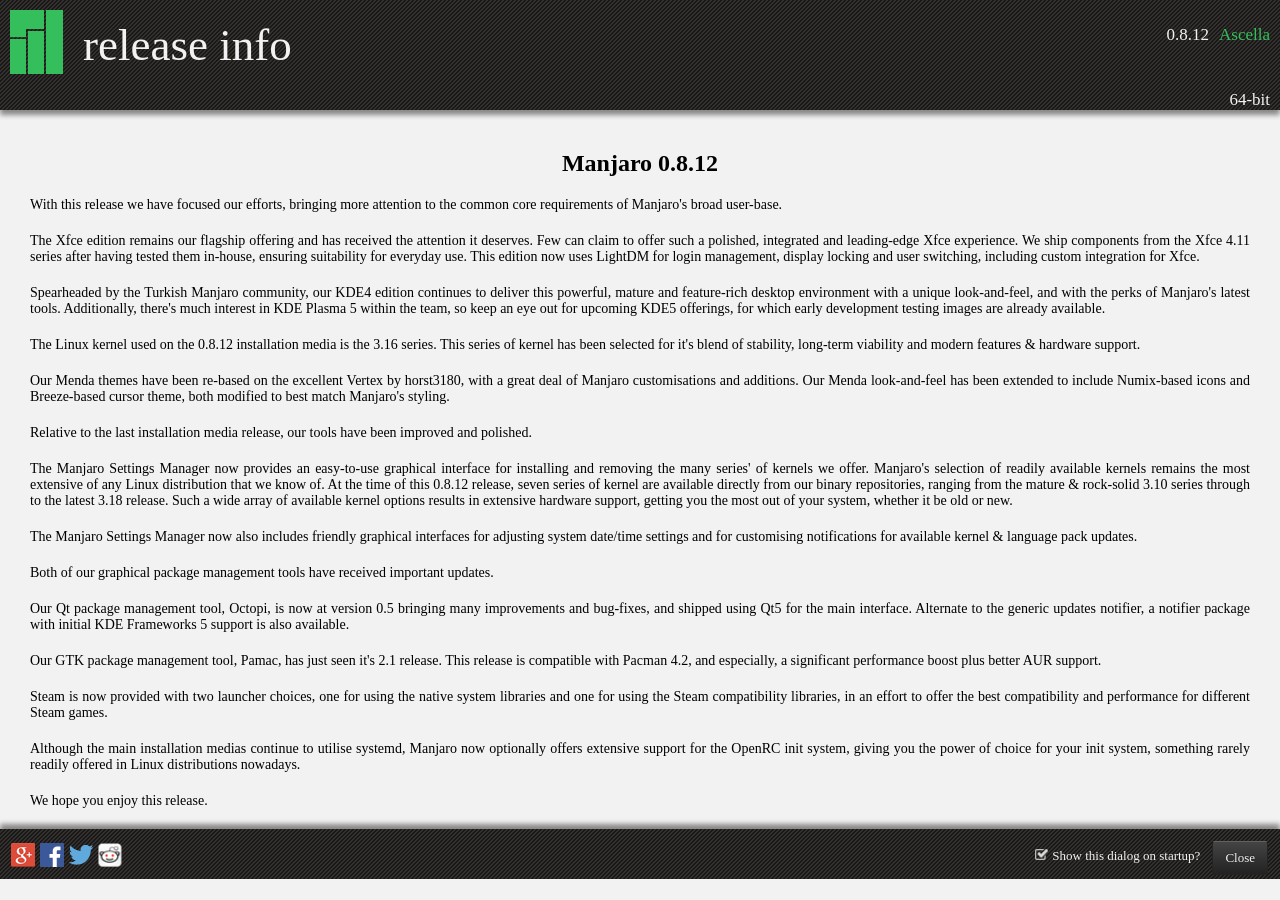
==== commit 4f88788b: "bump to 0.8.12" ====
--- a/src/data/features.html
+++ b/src/data/features.html
@@ -13,7 +13,7 @@
         <div id="header">
             <img id="logo" src="img/logo.png" />
             <div id="header-text">release info</div>
-            <div id="codename">Ascella</div><div id="version">0.8.11</div>
+            <div id="codename">Ascella</div><div id="version">0.8.12</div>
             <div id="arch">64-bit</div>
         </div>
         <div id="navigation">
@@ -23,18 +23,18 @@
             </a>
         </div>
         <div id="content">
-            <h2 id="content-header">Manjaro 0.8.11</h2>
+            <h2 id="content-header">Manjaro 0.8.12</h2>
             <p class="paragraph">With this release we have focused our efforts, bringing more attention to the common core requirements of Manjaro's broad user-base.</p>
             <p class="paragraph">The Xfce edition remains our flagship offering and has received the attention it deserves. Few can claim to offer such a polished, integrated and leading-edge Xfce experience. We ship components from the Xfce 4.11 series after having tested them in-house, ensuring suitability for everyday use. This edition now uses LightDM for login management, display locking and user switching, including custom integration for Xfce.</p>
             <p class="paragraph">Spearheaded by the Turkish Manjaro community, our KDE4 edition continues to deliver this powerful, mature and feature-rich desktop environment with a unique look-and-feel, and with the perks of Manjaro's latest tools. Additionally, there's much interest in KDE Plasma 5 within the team, so keep an eye out for upcoming KDE5 offerings, for which early development testing images are already available.</p>
-            <p class="paragraph">The Linux kernel used on the 0.8.11 installation media is the 3.16 series. This series of kernel has been selected for it's blend of stability, long-term viability and modern features & hardware support.</p>
+            <p class="paragraph">The Linux kernel used on the 0.8.12 installation media is the 3.16 series. This series of kernel has been selected for it's blend of stability, long-term viability and modern features & hardware support.</p>
             <p class="paragraph">Our Menda themes have been re-based on the excellent Vertex by horst3180, with a great deal of Manjaro customisations and additions. Our Menda look-and-feel has been extended to include Numix-based icons and Breeze-based cursor theme, both modified to best match Manjaro's styling.</p>
             <p class="paragraph">Relative to the last installation media release, our tools have been improved and polished.</p>
-            <p class="paragraph">The Manjaro Settings Manager now provides an easy-to-use graphical interface for installing and removing the many series' of kernels we offer. Manjaro's selection of readily available kernels remains the most extensive of any Linux distribution that we know of. At the time of this 0.8.11 release, six series of kernel are available directly from our binary repositories, ranging from the mature & rock-solid 3.10 series through to the latest 3.17 release. Such a wide array of available kernel options results in extensive hardware support, getting you the most out of your system, whether it be old or new.</p>
+            <p class="paragraph">The Manjaro Settings Manager now provides an easy-to-use graphical interface for installing and removing the many series' of kernels we offer. Manjaro's selection of readily available kernels remains the most extensive of any Linux distribution that we know of. At the time of this 0.8.12 release, seven series of kernel are available directly from our binary repositories, ranging from the mature & rock-solid 3.10 series through to the latest 3.18 release. Such a wide array of available kernel options results in extensive hardware support, getting you the most out of your system, whether it be old or new.</p>
             <p class="paragraph">The Manjaro Settings Manager now also includes friendly graphical interfaces for adjusting system date/time settings and for customising notifications for available kernel & language pack updates.</p>
             <p class="paragraph">Both of our graphical package management tools have received important updates.</p>
             <p class="paragraph">Our Qt package management tool, Octopi, is now at version 0.5 bringing many improvements and bug-fixes, and shipped using Qt5 for the main interface. Alternate to the generic updates notifier, a notifier package with initial KDE Frameworks 5 support is also available.</p>
-            <p class="paragraph">Our GTK package management tool, Pamac, has just seen it's 2.0 release. This release is a ground-up rework providing interface polish and improved AUR support, and especially, a significant performance boost.</p>
+            <p class="paragraph">Our GTK package management tool, Pamac, has just seen it's 2.1 release. This release is compatible with Pacman 4.2, and especially, a significant performance boost plus better AUR support.</p>
             <p class="paragraph">Steam is now provided with two launcher choices, one for using the native system libraries and one for using the Steam compatibility libraries, in an effort to offer the best compatibility and performance for different Steam games.</p>
             <p class="paragraph">Although the main installation medias continue to utilise systemd, Manjaro now optionally offers extensive support for the OpenRC init system, giving you the power of choice for your init system, something rarely readily offered in Linux distributions nowadays.</p>
             <p class="paragraph">We hope you enjoy this release.</p>
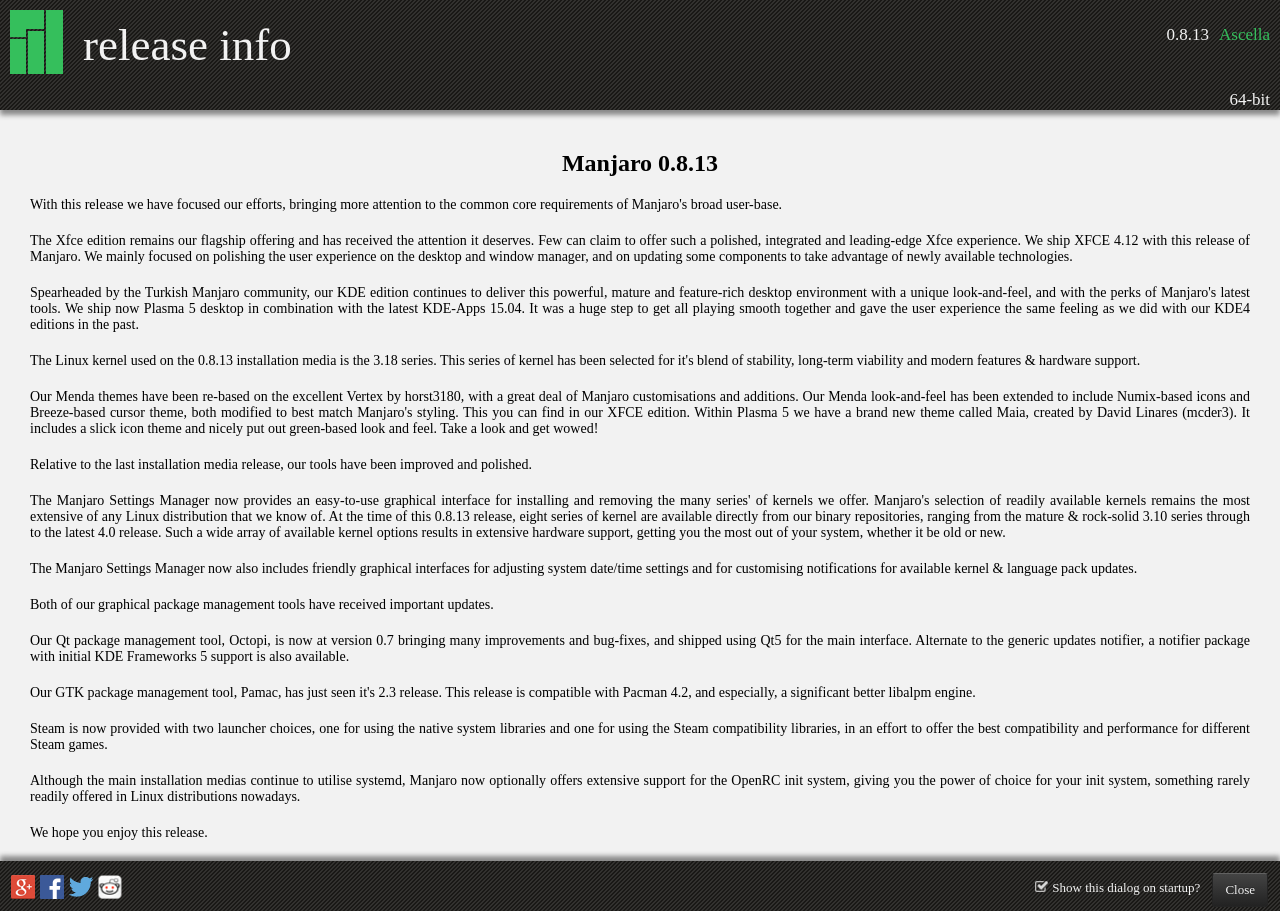
==== commit 9d7f16bd: "First draft of 0.8.13 release announcement" ====
--- a/src/data/features.html
+++ b/src/data/features.html
@@ -13,7 +13,7 @@
         <div id="header">
             <img id="logo" src="img/logo.png" />
             <div id="header-text">release info</div>
-            <div id="codename">Ascella</div><div id="version">0.8.12</div>
+            <div id="codename">Ascella</div><div id="version">0.8.13</div>
             <div id="arch">64-bit</div>
         </div>
         <div id="navigation">
@@ -23,18 +23,18 @@
             </a>
         </div>
         <div id="content">
-            <h2 id="content-header">Manjaro 0.8.12</h2>
+            <h2 id="content-header">Manjaro 0.8.13</h2>
             <p class="paragraph">With this release we have focused our efforts, bringing more attention to the common core requirements of Manjaro's broad user-base.</p>
-            <p class="paragraph">The Xfce edition remains our flagship offering and has received the attention it deserves. Few can claim to offer such a polished, integrated and leading-edge Xfce experience. We ship components from the Xfce 4.11 series after having tested them in-house, ensuring suitability for everyday use. This edition now uses LightDM for login management, display locking and user switching, including custom integration for Xfce.</p>
-            <p class="paragraph">Spearheaded by the Turkish Manjaro community, our KDE4 edition continues to deliver this powerful, mature and feature-rich desktop environment with a unique look-and-feel, and with the perks of Manjaro's latest tools. Additionally, there's much interest in KDE Plasma 5 within the team, so keep an eye out for upcoming KDE5 offerings, for which early development testing images are already available.</p>
-            <p class="paragraph">The Linux kernel used on the 0.8.12 installation media is the 3.16 series. This series of kernel has been selected for it's blend of stability, long-term viability and modern features & hardware support.</p>
-            <p class="paragraph">Our Menda themes have been re-based on the excellent Vertex by horst3180, with a great deal of Manjaro customisations and additions. Our Menda look-and-feel has been extended to include Numix-based icons and Breeze-based cursor theme, both modified to best match Manjaro's styling.</p>
+            <p class="paragraph">The Xfce edition remains our flagship offering and has received the attention it deserves. Few can claim to offer such a polished, integrated and leading-edge Xfce experience. We ship XFCE 4.12 with this release of Manjaro. We mainly focused on polishing the user experience on the desktop and window manager, and on updating some components to take advantage of newly available technologies.</p>
+            <p class="paragraph">Spearheaded by the Turkish Manjaro community, our KDE edition continues to deliver this powerful, mature and feature-rich desktop environment with a unique look-and-feel, and with the perks of Manjaro's latest tools. We ship now Plasma 5 desktop in combination with the latest KDE-Apps 15.04. It was a huge step to get all playing smooth together and gave the user experience the same feeling as we did with our KDE4 editions in the past.</p>
+            <p class="paragraph">The Linux kernel used on the 0.8.13 installation media is the 3.18 series. This series of kernel has been selected for it's blend of stability, long-term viability and modern features & hardware support.</p>
+            <p class="paragraph">Our Menda themes have been re-based on the excellent Vertex by horst3180, with a great deal of Manjaro customisations and additions. Our Menda look-and-feel has been extended to include Numix-based icons and Breeze-based cursor theme, both modified to best match Manjaro's styling. This you can find in our XFCE edition. Within Plasma 5 we have a brand new theme called Maia, created by David Linares (mcder3). It includes a slick icon theme and nicely put out green-based look and feel. Take a look and get wowed!</p>
             <p class="paragraph">Relative to the last installation media release, our tools have been improved and polished.</p>
-            <p class="paragraph">The Manjaro Settings Manager now provides an easy-to-use graphical interface for installing and removing the many series' of kernels we offer. Manjaro's selection of readily available kernels remains the most extensive of any Linux distribution that we know of. At the time of this 0.8.12 release, seven series of kernel are available directly from our binary repositories, ranging from the mature & rock-solid 3.10 series through to the latest 3.18 release. Such a wide array of available kernel options results in extensive hardware support, getting you the most out of your system, whether it be old or new.</p>
+            <p class="paragraph">The Manjaro Settings Manager now provides an easy-to-use graphical interface for installing and removing the many series' of kernels we offer. Manjaro's selection of readily available kernels remains the most extensive of any Linux distribution that we know of. At the time of this 0.8.13 release, eight series of kernel are available directly from our binary repositories, ranging from the mature & rock-solid 3.10 series through to the latest 4.0 release. Such a wide array of available kernel options results in extensive hardware support, getting you the most out of your system, whether it be old or new.</p>
             <p class="paragraph">The Manjaro Settings Manager now also includes friendly graphical interfaces for adjusting system date/time settings and for customising notifications for available kernel & language pack updates.</p>
             <p class="paragraph">Both of our graphical package management tools have received important updates.</p>
-            <p class="paragraph">Our Qt package management tool, Octopi, is now at version 0.5 bringing many improvements and bug-fixes, and shipped using Qt5 for the main interface. Alternate to the generic updates notifier, a notifier package with initial KDE Frameworks 5 support is also available.</p>
-            <p class="paragraph">Our GTK package management tool, Pamac, has just seen it's 2.1 release. This release is compatible with Pacman 4.2, and especially, a significant performance boost plus better AUR support.</p>
+            <p class="paragraph">Our Qt package management tool, Octopi, is now at version 0.7 bringing many improvements and bug-fixes, and shipped using Qt5 for the main interface. Alternate to the generic updates notifier, a notifier package with initial KDE Frameworks 5 support is also available.</p>
+            <p class="paragraph">Our GTK package management tool, Pamac, has just seen it's 2.3 release. This release is compatible with Pacman 4.2, and especially, a significant better libalpm engine.</p>
             <p class="paragraph">Steam is now provided with two launcher choices, one for using the native system libraries and one for using the Steam compatibility libraries, in an effort to offer the best compatibility and performance for different Steam games.</p>
             <p class="paragraph">Although the main installation medias continue to utilise systemd, Manjaro now optionally offers extensive support for the OpenRC init system, giving you the power of choice for your init system, something rarely readily offered in Linux distributions nowadays.</p>
             <p class="paragraph">We hope you enjoy this release.</p>
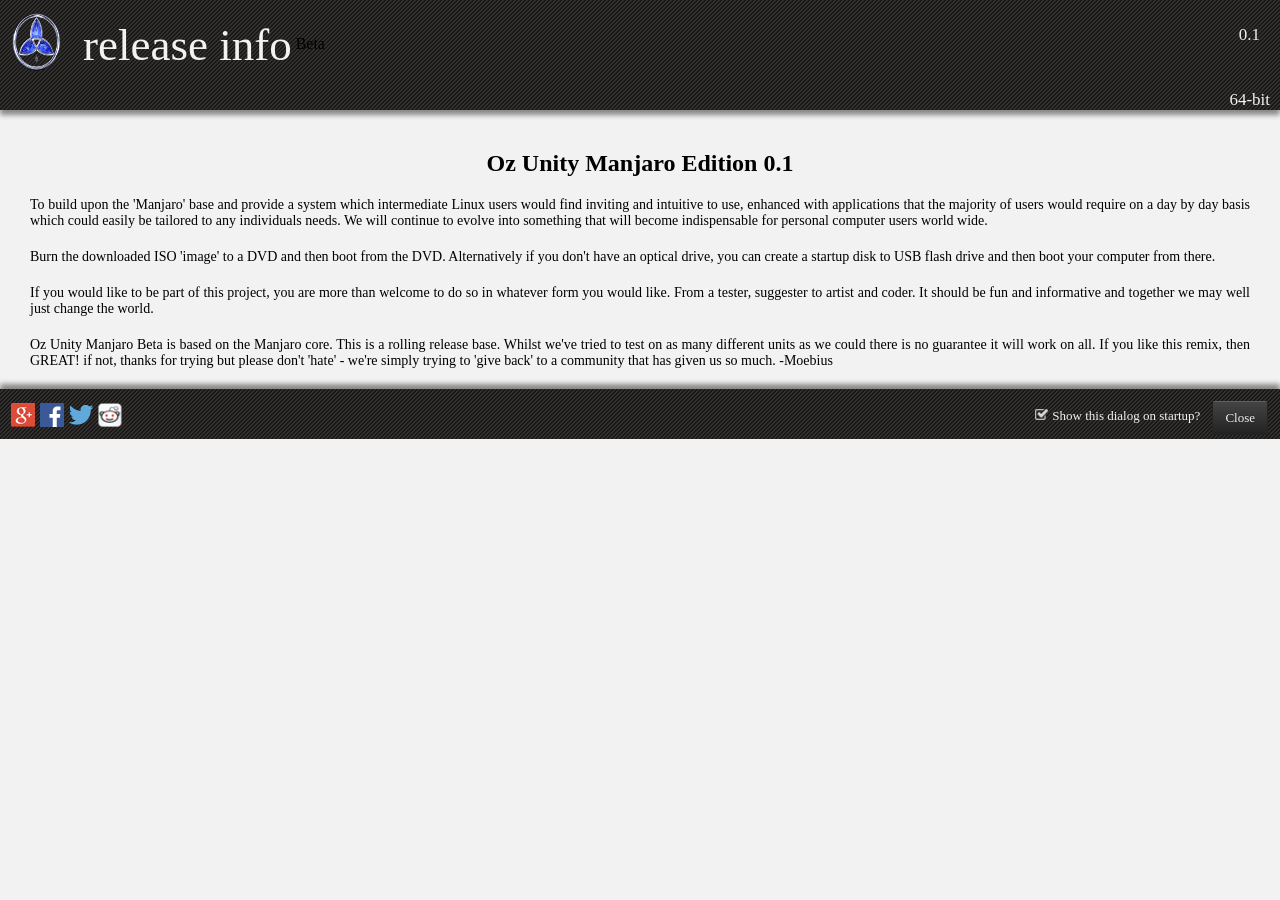
==== commit cdce9363: "First steps to ozification!" ====
--- a/src/data/features.html
+++ b/src/data/features.html
@@ -13,7 +13,7 @@
         <div id="header">
             <img id="logo" src="img/logo.png" />
             <div id="header-text">release info</div>
-            <div id="codename">Ascella</div><div id="version">0.8.13</div>
+            <div id="codename"></div>Beta<div id="version">0.1</div>
             <div id="arch">64-bit</div>
         </div>
         <div id="navigation">
@@ -23,24 +23,11 @@
             </a>
         </div>
         <div id="content">
-            <h2 id="content-header">Manjaro 0.8.13</h2>
-            <p class="paragraph">With this release we have focused our efforts, bringing more attention to the common core requirements of Manjaro's broad user-base.</p>
-            <p class="paragraph">The Xfce edition remains our flagship offering and has received the attention it deserves. Few can claim to offer such a polished, integrated and leading-edge Xfce experience. We ship XFCE 4.12 with this release of Manjaro. We mainly focused on polishing the user experience on the desktop and window manager, and on updating some components to take advantage of newly available technologies.</p>
-            <p class="paragraph">Spearheaded by the Turkish Manjaro community, our KDE edition continues to deliver this powerful, mature and feature-rich desktop environment with a unique look-and-feel, and with the perks of Manjaro's latest tools. We ship now Plasma 5 desktop in combination with the latest KDE-Apps 15.04. It was a huge step to get all playing smooth together and gave the user experience the same feeling as we did with our KDE4 editions in the past.</p>
-            <p class="paragraph">The Linux kernel used on the 0.8.13 installation media is the 3.18 series. This series of kernel has been selected for it's blend of stability, long-term viability and modern features & hardware support.</p>
-            <p class="paragraph">Our Menda themes have been re-based on the excellent Vertex by horst3180, with a great deal of Manjaro customisations and additions. Our Menda look-and-feel has been extended to include Numix-based icons and Breeze-based cursor theme, both modified to best match Manjaro's styling. This you can find in our XFCE edition. Within Plasma 5 we have a brand new theme called Maia, created by David Linares (mcder3). It includes a slick icon theme and nicely put out green-based look and feel. Take a look and get wowed!</p>
-            <p class="paragraph">Relative to the last installation media release, our tools have been improved and polished.</p>
-            <p class="paragraph">The Manjaro Settings Manager now provides an easy-to-use graphical interface for installing and removing the many series' of kernels we offer. Manjaro's selection of readily available kernels remains the most extensive of any Linux distribution that we know of. At the time of this 0.8.13 release, eight series of kernel are available directly from our binary repositories, ranging from the mature & rock-solid 3.10 series through to the latest 4.0 release. Such a wide array of available kernel options results in extensive hardware support, getting you the most out of your system, whether it be old or new.</p>
-            <p class="paragraph">The Manjaro Settings Manager now also includes friendly graphical interfaces for adjusting system date/time settings and for customising notifications for available kernel & language pack updates.</p>
-            <p class="paragraph">Both of our graphical package management tools have received important updates.</p>
-            <p class="paragraph">Our Qt package management tool, Octopi, is now at version 0.7 bringing many improvements and bug-fixes, and shipped using Qt5 for the main interface. Alternate to the generic updates notifier, a notifier package with initial KDE Frameworks 5 support is also available.</p>
-            <p class="paragraph">Our GTK package management tool, Pamac, has just seen it's 2.3 release. This release is compatible with Pacman 4.2, and especially, a significant better libalpm engine.</p>
-            <p class="paragraph">Steam is now provided with two launcher choices, one for using the native system libraries and one for using the Steam compatibility libraries, in an effort to offer the best compatibility and performance for different Steam games.</p>
-            <p class="paragraph">Although the main installation medias continue to utilise systemd, Manjaro now optionally offers extensive support for the OpenRC init system, giving you the power of choice for your init system, something rarely readily offered in Linux distributions nowadays.</p>
-            <p class="paragraph">We hope you enjoy this release.</p>
-
-
-            
+            <h2 id="content-header">Oz Unity Manjaro Edition 0.1</h2>
+            <p class="paragraph">To build upon the 'Manjaro' base and provide a system which intermediate Linux users would find inviting and intuitive to use, enhanced with applications that the majority of users would require on a day by day basis which could easily be tailored to any individuals needs. We will continue to evolve into something that will become indispensable for personal computer users world wide.</p>
+            <p class="paragraph">Burn the downloaded ISO 'image' to a DVD and then boot from the DVD. Alternatively if you don't have an optical drive, you can create a startup disk to USB flash drive and then boot your computer from there.</p>
+            <p class="paragraph">If you would like to be part of this project, you are more than welcome to do so in whatever form you would like. From a tester, suggester to artist and coder. It should be fun and informative and together we may well just change the world.</p>
+            <p class="paragraph">Oz Unity Manjaro Beta is based on the Manjaro core. This is a rolling release base. Whilst we've tried to test on as many different units as we could there is no guarantee it will work on all. If you like this remix, then GREAT! if not, thanks for trying but please don't 'hate' - we're simply trying to 'give back' to a community that has given us so much. -Moebius </p>
         </div>
         
         <footer>
--- a/src/data/css/common.css
+++ b/src/data/css/common.css
@@ -49,7 +49,8 @@
     margin: 25px 10px 0px 0px;
     float: right;
     font-size: 17px;
-    color: #35bf5c;
+    /*color: #35bf5c;*/
+    color: #0011FF;
     font-family: 'comfortaaregular';
 }
 #arch {
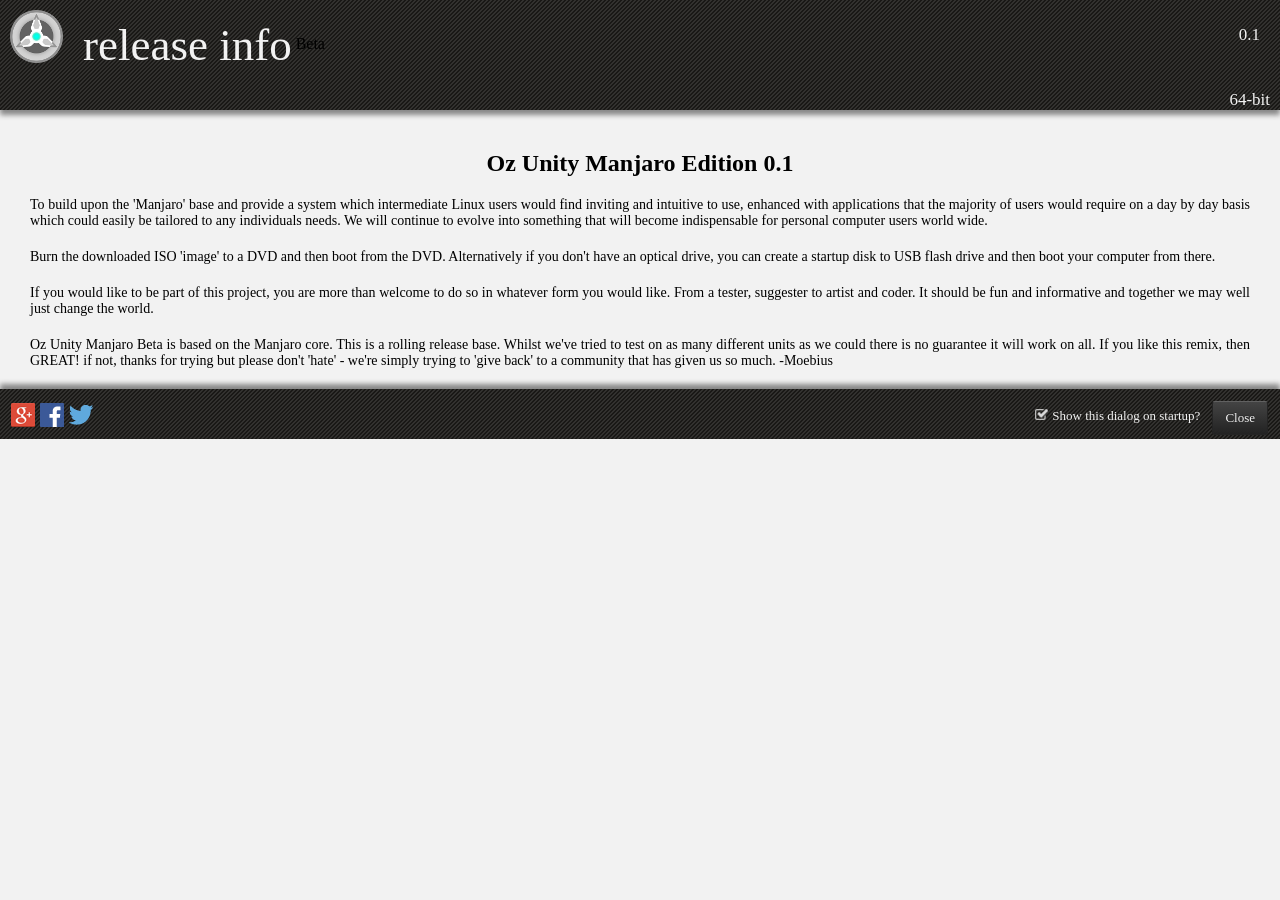
==== commit ad004608: "Fixed Social Media Links" ====
--- a/src/data/features.html
+++ b/src/data/features.html
@@ -32,10 +32,9 @@
         
         <footer>
             <div id="social-media">
-                <a href="cmd://link?https://plus.google.com/118244873957924966264"><img class="social-media-img" src=img/social-google.png /></a>
-                <a href="cmd://link?https://www.facebook.com/ManjaroLinux"><img class="social-media-img" src=img/social-facebook.png /></a>
-                <a href="cmd://link?https://twitter.com/ManjaroLinux"><img class="social-media-img" src=img/social-twitter.png /></a>
-                <a href="cmd://link?https://www.reddit.com/r/ManjaroLinux"><img class="social-media-img" src=img/social-reddit.png /></a>
+                <a href="cmd://link?https://plus.google.com/+RyanOwens"><img class="social-media-img" src=img/social-google.png /></a>
+                <a href="cmd://link?https://www.facebook.com/groups/216928171667990/"><img class="social-media-img" src=img/social-facebook.png /></a>
+                <a href="cmd://link?https://twitter.com/ryanvade"><img class="social-media-img" src=img/social-twitter.png /></a>
             </div>
             <a id="close" href="cmd://close">Close</a>
             <div id="checkbox">
